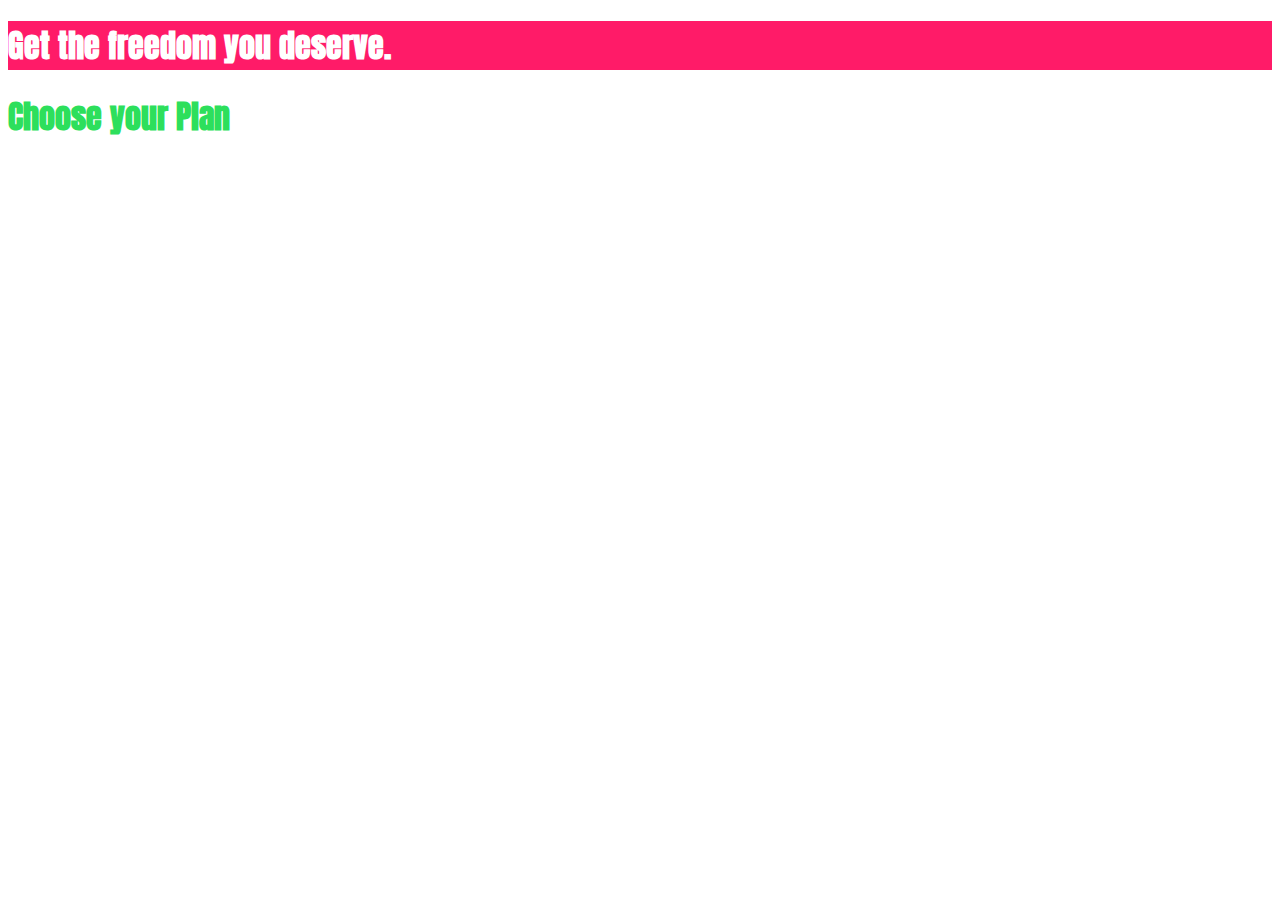
==== index.html @ af07df94 "Using selectors: classes and ids" ====
<!DOCTYPE html>
<html lang="en">

<head>
    <meta charset="UTF-8">
    <meta http-equiv="X-UA-Compatible" content="ie=edge">
    <title>uHost</title>
    <link rel="shortcut icon" href="favicon.png">
    <link rel="stylesheet" href="main.css">
    <link href="https://fonts.googleapis.com/css?family=Anton" rel="stylesheet">
    <!-- <style>
        section {
            background: #ff1b68;
        }        
    </style> -->
</head>

<body>
    <main>
        <section id="product-overview">
            <h1>Get the freedom you deserve.</h1>
        </section>
        <section id="plans">
            <h1 class="section-title">Choose your Plan</h1>
        </section>
    </main>
</body>

</html>
---- main.css ----
#product-overview {
  background: #ff1b68;
}     

.section-title {
  color: #2ddf5c;
}

h1 {
  color: white;
  font-family: 'Anton', sans-serif
}
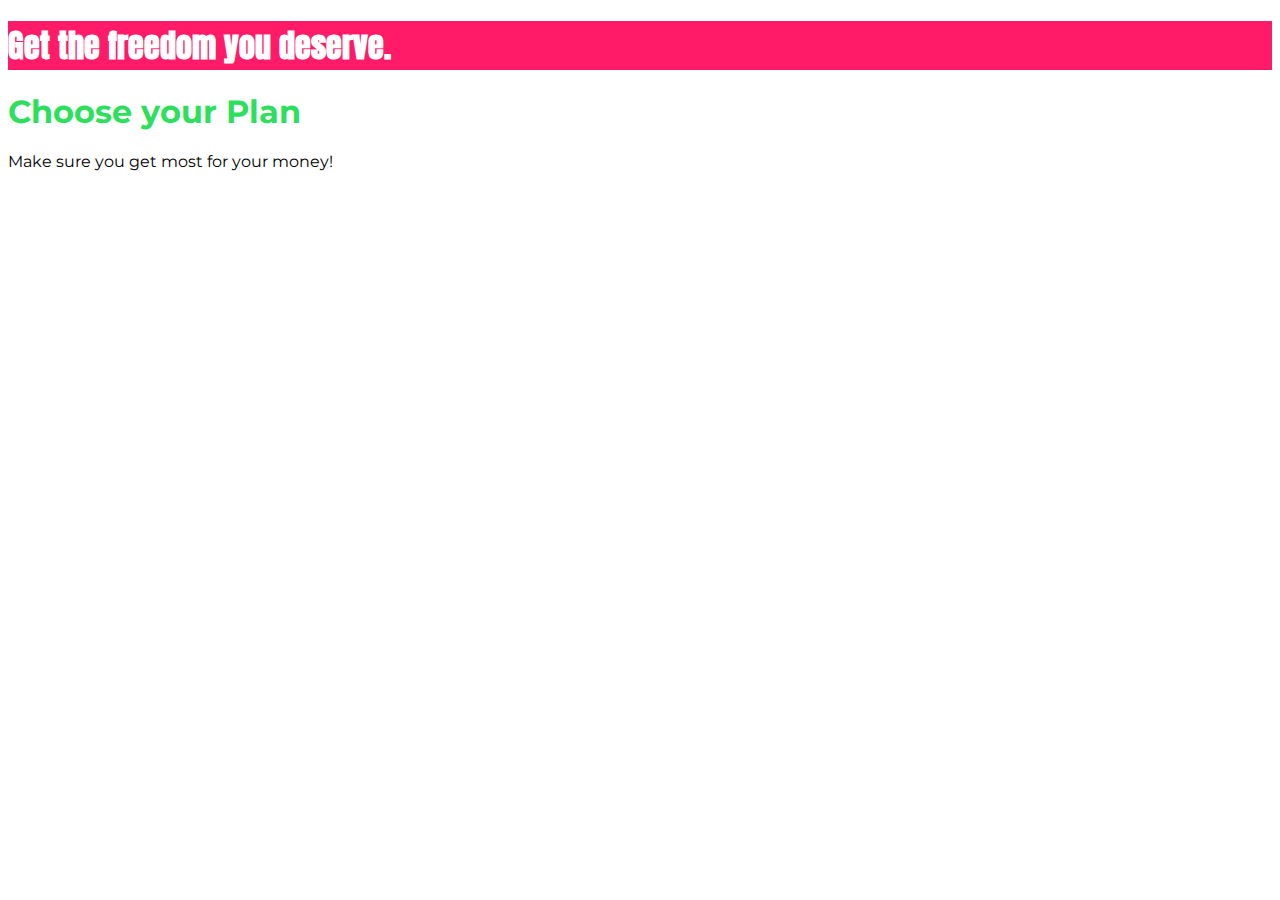
==== commit 786c37ff: "first assignment" ====
--- a/index.html
+++ b/index.html
@@ -8,6 +8,7 @@
     <link rel="shortcut icon" href="favicon.png">
     <link rel="stylesheet" href="main.css">
     <link href="https://fonts.googleapis.com/css?family=Anton" rel="stylesheet">
+    <link href="https://fonts.googleapis.com/css?family=Montserrat:400,700" rel="stylesheet">
     <!-- <style>
         section {
             background: #ff1b68;
@@ -22,6 +23,7 @@
         </section>
         <section id="plans">
             <h1 class="section-title">Choose your Plan</h1>
+            <p>Make sure you get most for your money!</p>
         </section>
     </main>
 </body>
--- a/main.css
+++ b/main.css
@@ -1,13 +1,20 @@
+body {
+  font-family: 'Montserrat', sans-serif;
+}
+
 #product-overview {
   background: #ff1b68;
 }     
 
 .section-title {
-  color: #2ddf5c;
+  color: #2ddf5c;  
 }
 
-h1 {
+#product-overview h1 {
   color: white;
   font-family: 'Anton', sans-serif
 }
 
+/* h1 {
+  font-family: sans-serif
+} */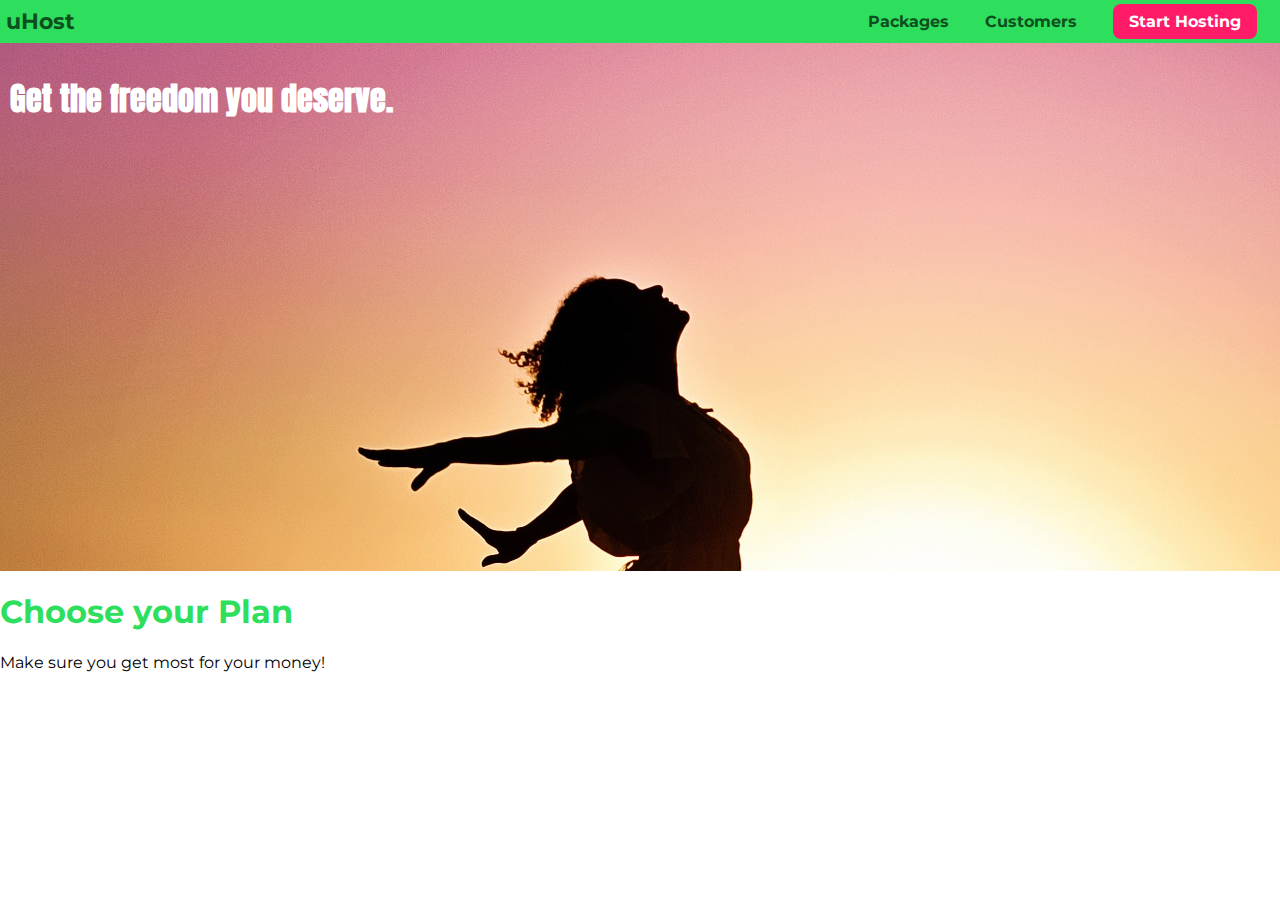
==== commit 238dcc50: "finish of section 2 lessons" ====
--- a/index.html
+++ b/index.html
@@ -1,31 +1,51 @@
 <!DOCTYPE html>
 <html lang="en">
-
-<head>
-    <meta charset="UTF-8">
-    <meta http-equiv="X-UA-Compatible" content="ie=edge">
+  <head>
+    <meta charset="UTF-8" />
+    <meta http-equiv="X-UA-Compatible" content="ie=edge" />
     <title>uHost</title>
-    <link rel="shortcut icon" href="favicon.png">
-    <link rel="stylesheet" href="main.css">
-    <link href="https://fonts.googleapis.com/css?family=Anton" rel="stylesheet">
-    <link href="https://fonts.googleapis.com/css?family=Montserrat:400,700" rel="stylesheet">
+    <link rel="shortcut icon" href="favicon.png" />
+    <link rel="stylesheet" href="main.css" />
+    <link
+      href="https://fonts.googleapis.com/css?family=Anton"
+      rel="stylesheet"
+    />
+    <link
+      href="https://fonts.googleapis.com/css?family=Montserrat:400,700"
+      rel="stylesheet"
+    />
     <!-- <style>
         section {
             background: #ff1b68;
         }        
     </style> -->
-</head>
+  </head>
 
-<body>
+  <body>
+    <header class="main-header">
+      <div><a href="index.html" class="main-header__brand"> uHost </a></div>
+      <nav class="main-nav">
+        <ul class="main-nav__items">
+          <li class="main-nav__item ">
+            <a href="packages/index.html">Packages</a>
+          </li>
+          <li class="main-nav__item">
+            <a href="customers/index.html">Customers</a>
+          </li>
+          <li class="main-nav__item main-nav__item-cta">
+            <a href="start-hosting/index.html">Start Hosting</a>
+          </li>
+        </ul>
+      </nav>
+    </header>
     <main>
-        <section id="product-overview">
-            <h1>Get the freedom you deserve.</h1>
-        </section>
-        <section id="plans">
-            <h1 class="section-title">Choose your Plan</h1>
-            <p>Make sure you get most for your money!</p>
-        </section>
+      <section id="product-overview">
+        <h1>Get the freedom you deserve.</h1>
+      </section>
+      <section id="plans">
+        <h1 class="section-title">Choose your Plan</h1>
+        <p>Make sure you get most for your money!</p>
+      </section>
     </main>
-</body>
-
-</html>+  </body>
+</html>
--- a/main.css
+++ b/main.css
@@ -1,9 +1,17 @@
+* {
+  box-sizing: border-box
+}
+
 body {
   font-family: 'Montserrat', sans-serif;
+  margin: 0;  
 }
 
 #product-overview {
-  background: #ff1b68;
+  background: url("freedom.jpg");  
+  width: 100%;  
+  height: 528px;
+  padding: 10px;    
 }     
 
 .section-title {
@@ -17,4 +25,79 @@
 
 /* h1 {
   font-family: sans-serif
-} */+} */
+
+/* HEADER */
+.main-header {
+  width: 100%;
+  background: #2ddf5c;
+  padding: 8px 6px;  
+}
+
+.main-header > div {
+  display: inline-block;
+  vertical-align: middle;
+}
+
+.main-header__brand {
+  color: #0e4f1f;
+  text-decoration: none;
+  font-weight: bold;
+  font-size: 22px;
+}
+
+.main-nav {
+  display: inline-block;
+  text-align: right;
+  width: calc(100% - 74px);
+  vertical-align: middle;
+}
+
+
+.main-nav__items {
+  margin: 0;
+  padding: 0;
+  list-style: none;
+}
+
+.main-nav__item {
+  display: inline-block;
+  margin: 0 16px;  
+}
+
+.main-nav__item a {
+  text-decoration: none;
+  color: #0e4f1f;
+  font-weight: bold;
+  padding: 3px 0;
+  
+}
+
+.main-nav__item a:hover, 
+.main-nav__item a:active {  
+  color: white;
+  border-bottom: 5px solid white;
+}
+
+
+/* CALL TO ACTION LI */
+
+.main-nav__item-cta a {
+  color: white;
+  background: #ff1b68;
+  padding: 8px 16px;
+  border-radius: 8px;  
+}
+
+.main-nav__item-cta a:hover,
+.main-nav__item-cta a:active { 
+  color: #ff1b68;
+  background: white;
+  border-bottom: none;
+}
+
+
+
+
+
+
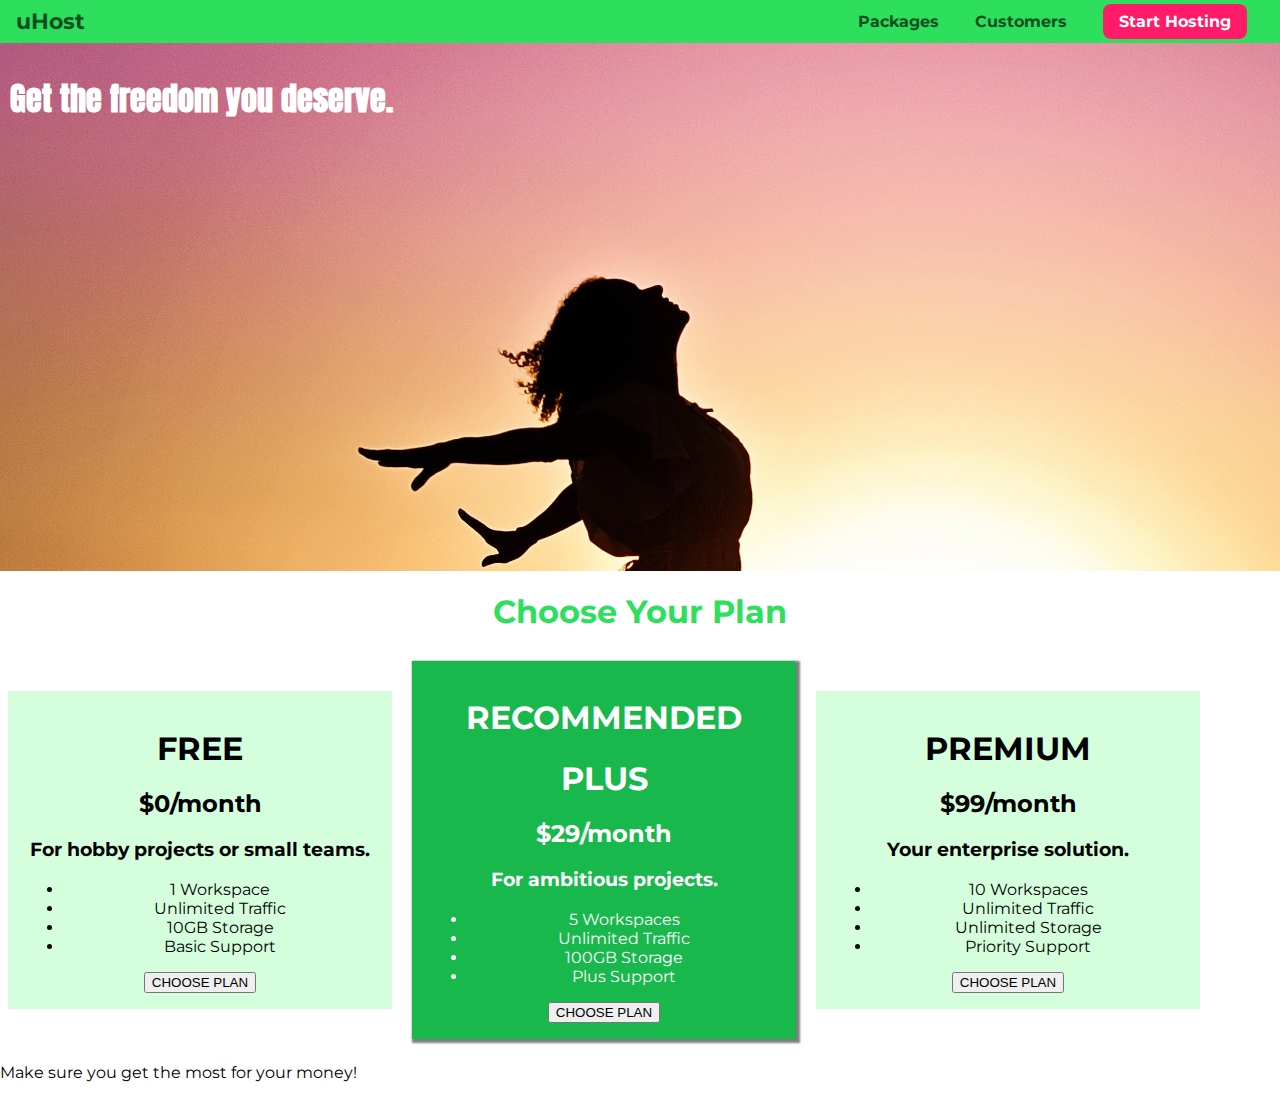
==== commit e1a0f78a: "highlighting the center plan" ====
--- a/index.html
+++ b/index.html
@@ -1,51 +1,91 @@
 <!DOCTYPE html>
 <html lang="en">
-  <head>
-    <meta charset="UTF-8" />
-    <meta http-equiv="X-UA-Compatible" content="ie=edge" />
+
+<head>
+    <meta charset="UTF-8">
+    <meta http-equiv="X-UA-Compatible" content="ie=edge">
     <title>uHost</title>
-    <link rel="shortcut icon" href="favicon.png" />
-    <link rel="stylesheet" href="main.css" />
-    <link
-      href="https://fonts.googleapis.com/css?family=Anton"
-      rel="stylesheet"
-    />
-    <link
-      href="https://fonts.googleapis.com/css?family=Montserrat:400,700"
-      rel="stylesheet"
-    />
-    <!-- <style>
-        section {
-            background: #ff1b68;
-        }        
-    </style> -->
-  </head>
+    <link rel="shortcut icon" href="favicon.png">
+    <link href="https://fonts.googleapis.com/css?family=Anton" rel="stylesheet">
+    <link href="https://fonts.googleapis.com/css?family=Montserrat:400,700" rel="stylesheet">
+    <link rel="stylesheet" href="main.css">
+</head>
 
-  <body>
+<body>
     <header class="main-header">
-      <div><a href="index.html" class="main-header__brand"> uHost </a></div>
-      <nav class="main-nav">
-        <ul class="main-nav__items">
-          <li class="main-nav__item ">
-            <a href="packages/index.html">Packages</a>
-          </li>
-          <li class="main-nav__item">
-            <a href="customers/index.html">Customers</a>
-          </li>
-          <li class="main-nav__item main-nav__item-cta">
-            <a href="start-hosting/index.html">Start Hosting</a>
-          </li>
-        </ul>
-      </nav>
+        <div>
+            <a href="index.html" class="main-header__brand">
+                uHost
+            </a>
+        </div>
+        <nav class="main-nav">
+            <ul class="main-nav__items">
+                <li class="main-nav__item">
+                    <a href="packages/index.html">Packages</a>
+                </li>
+                <li class="main-nav__item">
+                    <a href="customers/index.html">Customers</a>
+                </li>
+                <li class="main-nav__item main-nav__item--cta">
+                    <a href="start-hosting/index.html">Start Hosting</a>
+                </li>
+            </ul>
+        </nav>
     </header>
     <main>
-      <section id="product-overview">
-        <h1>Get the freedom you deserve.</h1>
-      </section>
-      <section id="plans">
-        <h1 class="section-title">Choose your Plan</h1>
-        <p>Make sure you get most for your money!</p>
-      </section>
+        <section id="product-overview">
+            <h1>Get the freedom you deserve.</h1>
+        </section>
+        <section id="plans">
+            <h1 class="section-title">Choose Your Plan</h1>
+            <div>
+                    <article class="plan">
+                        <h1>FREE</h1>
+                        <h2>$0/month</h2>
+                        <h3>For hobby projects or small teams.</h3>
+                        <ul>
+                            <li>1 Workspace</li>
+                            <li>Unlimited Traffic</li>
+                            <li>10GB Storage</li>
+                            <li>Basic Support</li>
+                        </ul>
+                        <div>
+                            <button>CHOOSE PLAN</button>
+                        </div>
+                    </article>
+                    <article class="plan plan--highlighted">
+                        <h1 class="plan__annotation">RECOMMENDED</h1>
+                        <h1>PLUS</h1>
+                        <h2>$29/month</h2>
+                        <h3>For ambitious projects.</h3>
+                        <ul>
+                            <li>5 Workspaces</li>
+                            <li>Unlimited Traffic</li>
+                            <li>100GB Storage</li>
+                            <li>Plus Support</li>
+                        </ul>
+                        <div>
+                            <button>CHOOSE PLAN</button>
+                        </div>
+                    </article>
+                    <article class="plan">
+                        <h1>PREMIUM</h1>
+                        <h2>$99/month</h2>
+                        <h3>Your enterprise solution.</h3>
+                        <ul>
+                            <li>10 Workspaces</li>
+                            <li>Unlimited Traffic</li>
+                            <li>Unlimited Storage</li>
+                            <li>Priority Support</li>
+                        </ul>
+                        <div>
+                            <button>CHOOSE PLAN</button>
+                        </div>
+                    </article>
+                </div>
+            <p>Make sure you get the most for your money!</p>
+        </section>        
     </main>
-  </body>
-</html>
+</body>
+
+</html>--- a/main.css
+++ b/main.css
@@ -1,103 +1,110 @@
 * {
-  box-sizing: border-box
+    box-sizing: border-box;
 }
 
 body {
-  font-family: 'Montserrat', sans-serif;
-  margin: 0;  
+    font-family: 'Montserrat', sans-serif;
+    margin: 0;
 }
 
 #product-overview {
-  background: url("freedom.jpg");  
-  width: 100%;  
-  height: 528px;
-  padding: 10px;    
-}     
+    background: url("freedom.jpg");
+    width: 100%;
+    height: 528px;
+    padding: 10px;   
+}
 
 .section-title {
-  color: #2ddf5c;  
+    color: #2ddf5c;
+    text-align: center;
 }
 
 #product-overview h1 {
-  color: white;
-  font-family: 'Anton', sans-serif
+    color: white;
+    font-family: 'Anton', sans-serif;
+}
+
+
+.plan {
+    background: #d5ffdc;
+    text-align: center;
+    padding: 16px;
+    margin: 8px;
+    display: inline-block;
+    width: 30%;
+    vertical-align: middle;    
+}
+
+.plan--highlighted {
+    background: #19b84c;    
+    color: white;
+    box-shadow: 2px 2px 2px 2px rgba(0,0,0,0.5);
 }
 
 /* h1 {
-  font-family: sans-serif
+    font-family: sans-serif;
 } */
 
-/* HEADER */
 .main-header {
-  width: 100%;
-  background: #2ddf5c;
-  padding: 8px 6px;  
+    width: 100%;
+    background: #2ddf5c;
+    padding: 8px 16px;
 }
 
 .main-header > div {
-  display: inline-block;
-  vertical-align: middle;
+    display: inline-block;
+    vertical-align: middle;
 }
 
 .main-header__brand {
-  color: #0e4f1f;
-  text-decoration: none;
-  font-weight: bold;
-  font-size: 22px;
+    color: #0e4f1f;
+    text-decoration: none;
+    font-weight: bold;
+    font-size: 22px;
 }
 
 .main-nav {
-  display: inline-block;
-  text-align: right;
-  width: calc(100% - 74px);
-  vertical-align: middle;
+    display: inline-block;
+    text-align: right;
+    width: calc(100% - 74px);
+    vertical-align: middle;
 }
 
-
 .main-nav__items {
-  margin: 0;
-  padding: 0;
-  list-style: none;
+    margin: 0;
+    padding: 0;
+    list-style: none;
 }
 
 .main-nav__item {
-  display: inline-block;
-  margin: 0 16px;  
+    display: inline-block;
+    margin: 0 16px;
 }
 
 .main-nav__item a {
-  text-decoration: none;
-  color: #0e4f1f;
-  font-weight: bold;
-  padding: 3px 0;
-  
+    text-decoration: none;
+    color: #0e4f1f;
+    font-weight: bold;
+    padding: 3px 0;
 }
 
-.main-nav__item a:hover, 
-.main-nav__item a:active {  
-  color: white;
-  border-bottom: 5px solid white;
+.main-nav__item a:hover,
+.main-nav__item a:active {
+    color: white;
+    border-bottom: 5px solid white;
 }
 
-
-/* CALL TO ACTION LI */
-
-.main-nav__item-cta a {
-  color: white;
-  background: #ff1b68;
-  padding: 8px 16px;
-  border-radius: 8px;  
+.main-nav__item--cta a {
+    color: white;
+    background: #ff1b68;
+    padding: 8px 16px;
+    border-radius: 8px;
 }
 
-.main-nav__item-cta a:hover,
-.main-nav__item-cta a:active { 
-  color: #ff1b68;
-  background: white;
-  border-bottom: none;
+.main-nav__item--cta a:hover,
+.main-nav__item--cta a:active {
+    color: #ff1b68;
+    background: white;
+    border: none;
 }
 
-
-
-
-
-
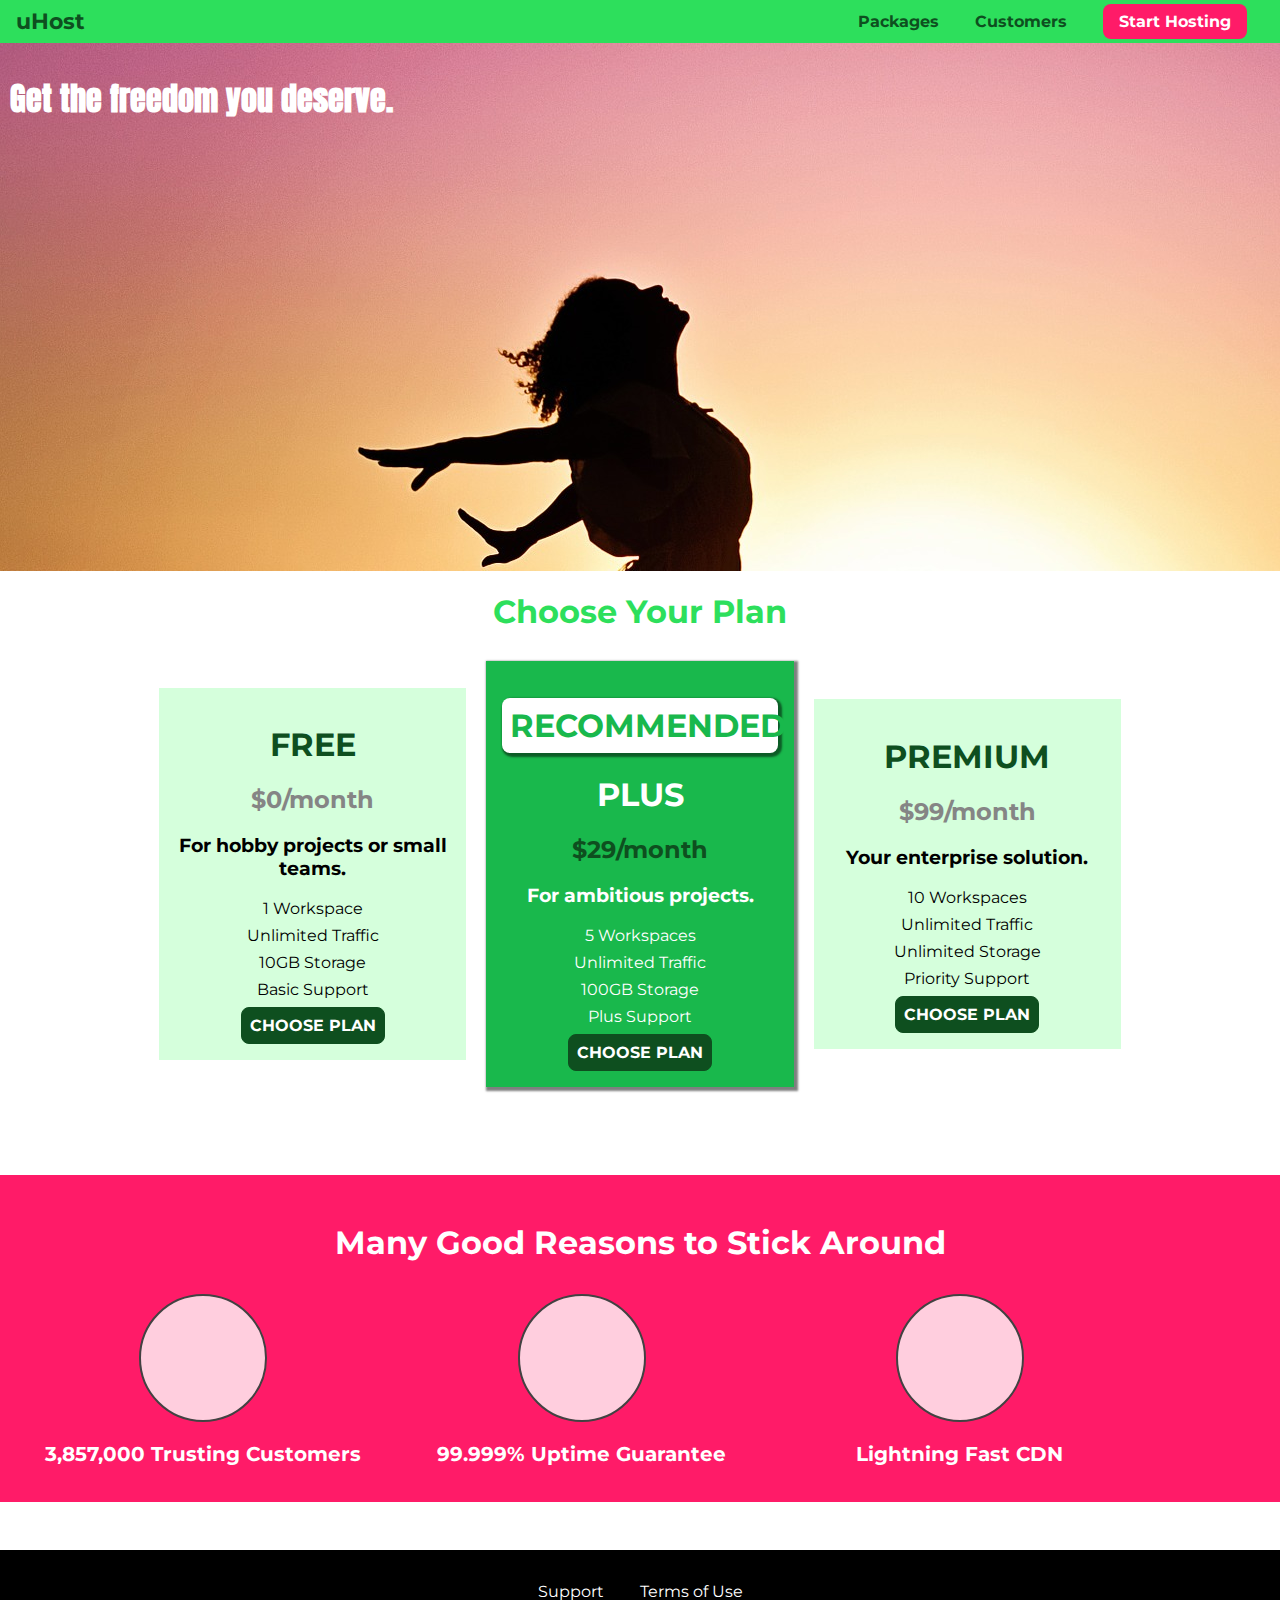
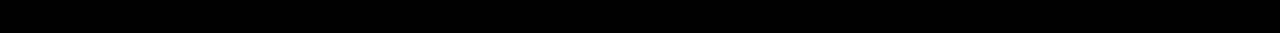
==== commit 0ceea1ef: "section 5 of the course" ====
--- a/index.html
+++ b/index.html
@@ -8,6 +8,7 @@
     <link rel="shortcut icon" href="favicon.png">
     <link href="https://fonts.googleapis.com/css?family=Anton" rel="stylesheet">
     <link href="https://fonts.googleapis.com/css?family=Montserrat:400,700" rel="stylesheet">
+    <link rel="stylesheet" href="shared.css">
     <link rel="stylesheet" href="main.css">
 </head>
 
@@ -38,54 +39,87 @@
         </section>
         <section id="plans">
             <h1 class="section-title">Choose Your Plan</h1>
-            <div>
+            <div class="plan__list">
                     <article class="plan">
-                        <h1>FREE</h1>
-                        <h2>$0/month</h2>
+                        <h1 class="plan__title">FREE</h1>
+                        <h2 class="plan__price">$0/month</h2>
                         <h3>For hobby projects or small teams.</h3>
-                        <ul>
-                            <li>1 Workspace</li>
-                            <li>Unlimited Traffic</li>
-                            <li>10GB Storage</li>
-                            <li>Basic Support</li>
+                        <ul class="plan__features">
+                            <li class="plan__feature">1 Workspace</li>
+                            <li class="plan__feature">Unlimited Traffic</li>
+                            <li class="plan__feature">10GB Storage</li>
+                            <li class="plan__feature">Basic Support</li>
                         </ul>
                         <div>
-                            <button>CHOOSE PLAN</button>
+                            <button class="button">CHOOSE PLAN</button>
                         </div>
                     </article>
                     <article class="plan plan--highlighted">
                         <h1 class="plan__annotation">RECOMMENDED</h1>
-                        <h1>PLUS</h1>
-                        <h2>$29/month</h2>
+                        <h1 class="plan__title">PLUS</h1>
+                        <h2 class="plan__price">$29/month</h2>
                         <h3>For ambitious projects.</h3>
-                        <ul>
-                            <li>5 Workspaces</li>
-                            <li>Unlimited Traffic</li>
-                            <li>100GB Storage</li>
-                            <li>Plus Support</li>
+                        <ul class="plan__features">
+                            <li class="plan__feature">5 Workspaces</li>
+                            <li class="plan__feature">Unlimited Traffic</li>
+                            <li class="plan__feature">100GB Storage</li>
+                            <li class="plan__feature">Plus Support</li>
                         </ul>
                         <div>
-                            <button>CHOOSE PLAN</button>
+                            <button class="button">CHOOSE PLAN</button>
                         </div>
                     </article>
                     <article class="plan">
-                        <h1>PREMIUM</h1>
-                        <h2>$99/month</h2>
+                        <h1 class="plan__title">PREMIUM</h1>
+                        <h2 class="plan__price">$99/month</h2>
                         <h3>Your enterprise solution.</h3>
-                        <ul>
-                            <li>10 Workspaces</li>
-                            <li>Unlimited Traffic</li>
-                            <li>Unlimited Storage</li>
-                            <li>Priority Support</li>
+                        <ul class="plan__features">
+                            <li class="plan__feature">10 Workspaces</li>
+                            <li class="plan__feature">Unlimited Traffic</li>
+                            <li class="plan__feature">Unlimited Storage</li>
+                            <li class="plan__feature">Priority Support</li>
                         </ul>
                         <div>
-                            <button>CHOOSE PLAN</button>
+                            <button class="button">CHOOSE PLAN</button>
                         </div>
                     </article>
-                </div>
-            <p>Make sure you get the most for your money!</p>
-        </section>        
+                </div>            
+        </section>
+        <section id="key-features">
+            <h1 class="section-title">Many Good Reasons to Stick Around</h1>
+            <ul class="key-feature__list">
+                <li class="key-feature">
+                    <div class="key-feature__image">
+                    </div>
+                    <p class="key-feature__description">3,857,000 Trusting Customers</p>
+                </li>
+                <li class="key-feature">
+                    <div class="key-feature__image">
+
+                    </div>
+                    <p class="key-feature__description">99.999% Uptime Guarantee</p>
+                </li>
+                <li class="key-feature">
+                    <div class="key-feature__image">
+
+                    </div>
+                    <p class="key-feature__description">Lightning Fast CDN</p>
+                </li>
+            </ul>
+        </section>                
     </main>
+    <footer class="main-footer">
+        <nav>
+            <ul class="main-footer__links">
+                <li class="main-footer__link">
+                    <a href="#">Support</a>
+                </li>
+                <li class="main-footer__link">
+                    <a href="#">Terms of Use</a>
+                </li>
+            </ul>
+        </nav>
+    </footer>
 </body>
 
 </html>--- a/shared.css
+++ b/shared.css
@@ -0,0 +1,121 @@
+* {
+  box-sizing: border-box;
+}
+
+body {
+  font-family: 'Montserrat', sans-serif;
+  margin: 0;
+}
+
+.main-header {
+  width: 100%;
+  background: #2ddf5c;
+  padding: 8px 16px;
+}
+
+.main-header > div {
+  display: inline-block;
+  vertical-align: middle;
+}
+
+.main-header__brand {
+  color: #0e4f1f;
+  text-decoration: none;
+  font-weight: bold;
+  font-size: 22px;
+}
+
+.main-nav {
+  display: inline-block;
+  text-align: right;
+  width: calc(100% - 74px);
+  vertical-align: middle;
+}
+
+.main-nav__items {
+  margin: 0;
+  padding: 0;
+  list-style: none;
+}
+
+.main-nav__item {
+  display: inline-block;
+  margin: 0 16px;
+}
+
+.main-nav__item a {
+  text-decoration: none;
+  color: #0e4f1f;
+  font-weight: bold;
+  padding: 3px 0;
+}
+
+.main-nav__item a:hover,
+.main-nav__item a:active {
+  color: white;
+  border-bottom: 5px solid white;
+}
+
+.main-nav__item--cta a {
+  color: white;
+  background: #ff1b68;
+  padding: 8px 16px;
+  border-radius: 8px;
+}
+
+.main-nav__item--cta a:hover,
+.main-nav__item--cta a:active {
+  color: #ff1b68;
+  background: white;
+  border: none;
+}
+
+
+.main-footer {
+  background: black;
+  padding: 32px;
+  margin-top: 48px;
+}
+
+.main-footer__links {
+  margin: 0;
+  padding: 0;
+  list-style: none;
+  text-align: center;
+}
+
+.main-footer__link {
+  display: inline-block;
+  margin: 0 16px;
+}
+
+.main-footer__link a {
+  color: white;
+  text-decoration: none;
+}
+
+.main-footer__link a:hover,
+.main-footer__link a:active {
+  color: #ccc;
+}
+
+.button {
+  background: #0e4f1f;
+  color: white;
+  font: inherit;    
+  border: 1.5px solid #0e4f1f;
+  padding: 8px;
+  border-radius: 8px;
+  font-weight: bold;
+  cursor: pointer;
+}
+
+.button:hover,
+.button:active {
+  background: white;
+  color: #0e4f1f;
+}
+
+.button:focus {
+  outline: none;    
+}--- a/main.css
+++ b/main.css
@@ -1,11 +1,4 @@
-* {
-    box-sizing: border-box;
-}
 
-body {
-    font-family: 'Montserrat', sans-serif;
-    margin: 0;
-}
 
 #product-overview {
     background: url("freedom.jpg");
@@ -24,6 +17,11 @@
     font-family: 'Anton', sans-serif;
 }
 
+.plan__list {
+    width: 80%;
+    margin: auto;
+    text-align: center;
+}
 
 .plan {
     background: #d5ffdc;
@@ -35,76 +33,92 @@
     vertical-align: middle;    
 }
 
+
+
 .plan--highlighted {
     background: #19b84c;    
     color: white;
-    box-shadow: 2px 2px 2px 2px rgba(0,0,0,0.5);
+    box-shadow: 2px 2px 2px 2px rgba(0,0,0,0.5);    
+    
 }
 
+/* 
+sits in a white background 
+and drop a box-shadow
+  */
+.plan__annotation {
+    background: white;
+    color: #19b84c;
+    padding: 8px;
+    box-shadow: 2px 2px 2px 2px rgba(0, 0, 0, 0.5);
+    border-radius: 8px;
+}
+
+.plan__features {
+    list-style: none;
+    margin: 0;
+    padding: 0;
+}
+
+.plan__feature {
+    margin: 8px 0;
+}
+
+
+.plan__title {
+    color: #0e4f1f;
+}
+
+.plan__price {
+    color: #858585;
+}
+
+.plan--highlighted .plan__title {
+    color: white;
+}
+
+.plan--highlighted .plan__price {
+    color: #0e4f1f;
+}
+
+#key-features {
+    background: #ff1b68;
+    margin-top: 80px;
+    padding: 16px;
+}
+
+#key-features .section-title {
+    color: white;
+    margin: 32px;
+}
+
+.key-feature__list {
+    list-style: none;
+    margin: 0;
+    padding: 0;
+}
+
+.key-feature {
+    display: inline-block;
+    width: 30%;    
+    vertical-align: top;
+}
+
+.key-feature__description {
+    color: white;
+    text-align: center;
+    font-weight: bold;
+    font-size: 20px;
+}
+
+.key-feature__image {
+    background: #ffcede;
+    height: 128px;
+    width: 128px;
+    border: 2px solid #424242;
+    border-radius: 50%;
+    margin: auto;
+}
 /* h1 {
     font-family: sans-serif;
 } */
-
-.main-header {
-    width: 100%;
-    background: #2ddf5c;
-    padding: 8px 16px;
-}
-
-.main-header > div {
-    display: inline-block;
-    vertical-align: middle;
-}
-
-.main-header__brand {
-    color: #0e4f1f;
-    text-decoration: none;
-    font-weight: bold;
-    font-size: 22px;
-}
-
-.main-nav {
-    display: inline-block;
-    text-align: right;
-    width: calc(100% - 74px);
-    vertical-align: middle;
-}
-
-.main-nav__items {
-    margin: 0;
-    padding: 0;
-    list-style: none;
-}
-
-.main-nav__item {
-    display: inline-block;
-    margin: 0 16px;
-}
-
-.main-nav__item a {
-    text-decoration: none;
-    color: #0e4f1f;
-    font-weight: bold;
-    padding: 3px 0;
-}
-
-.main-nav__item a:hover,
-.main-nav__item a:active {
-    color: white;
-    border-bottom: 5px solid white;
-}
-
-.main-nav__item--cta a {
-    color: white;
-    background: #ff1b68;
-    padding: 8px 16px;
-    border-radius: 8px;
-}
-
-.main-nav__item--cta a:hover,
-.main-nav__item--cta a:active {
-    color: #ff1b68;
-    background: white;
-    border: none;
-}
-
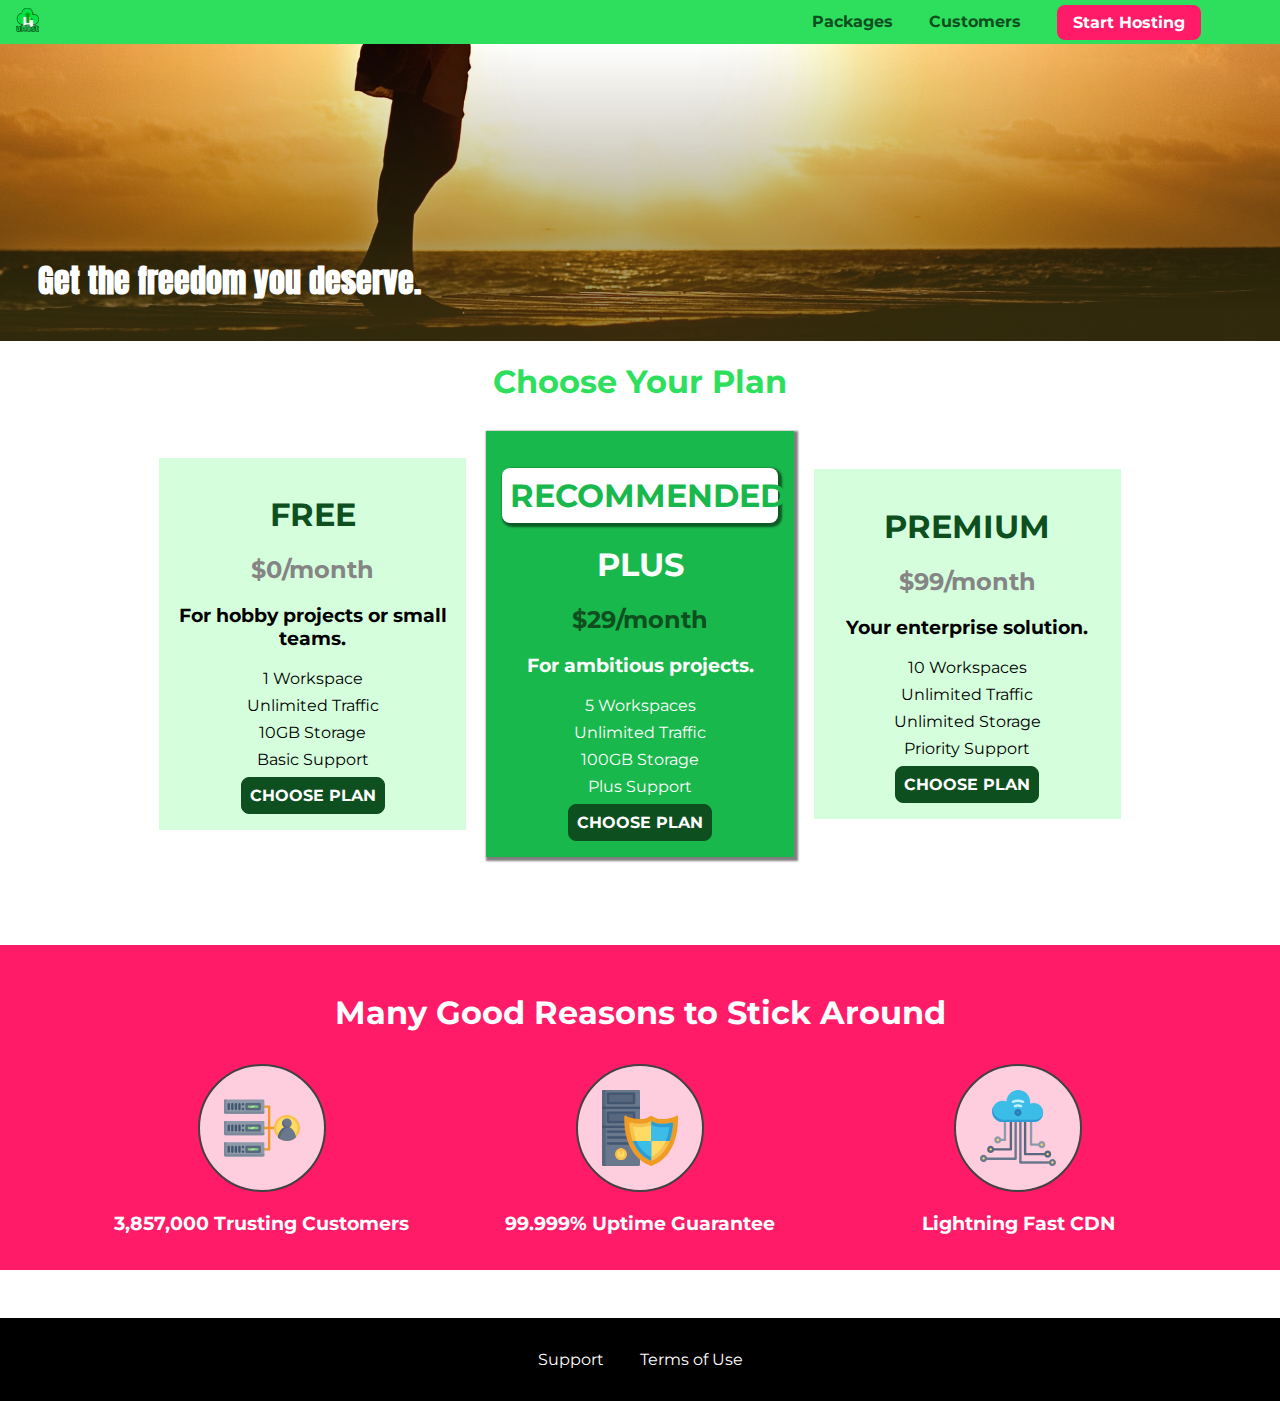
==== commit bc8a31b6: "Units" ====
--- a/index.html
+++ b/index.html
@@ -1,125 +1,508 @@
 <!DOCTYPE html>
 <html lang="en">
-
-<head>
-    <meta charset="UTF-8">
-    <meta http-equiv="X-UA-Compatible" content="ie=edge">
+  <head>
+    <meta charset="UTF-8" />
+    <meta http-equiv="X-UA-Compatible" content="ie=edge" />
     <title>uHost</title>
-    <link rel="shortcut icon" href="favicon.png">
-    <link href="https://fonts.googleapis.com/css?family=Anton" rel="stylesheet">
-    <link href="https://fonts.googleapis.com/css?family=Montserrat:400,700" rel="stylesheet">
-    <link rel="stylesheet" href="shared.css">
-    <link rel="stylesheet" href="main.css">
-</head>
-
-<body>
+    <link rel="shortcut icon" href="./images/favicon.png" />
+    <link
+      href="https://fonts.googleapis.com/css?family=Anton"
+      rel="stylesheet"
+    />
+    <link
+      href="https://fonts.googleapis.com/css?family=Montserrat:400,700"
+      rel="stylesheet"
+    />
+    <link rel="stylesheet" href="./shared.css" />
+    <link rel="stylesheet" href="./main.css" />
+  </head>
+  <body>
+    <div class="backdrop"></div>
     <header class="main-header">
-        <div>
-            <a href="index.html" class="main-header__brand">
-                uHost
-            </a>
-        </div>
-        <nav class="main-nav">
-            <ul class="main-nav__items">
-                <li class="main-nav__item">
-                    <a href="packages/index.html">Packages</a>
-                </li>
-                <li class="main-nav__item">
-                    <a href="customers/index.html">Customers</a>
-                </li>
-                <li class="main-nav__item main-nav__item--cta">
-                    <a href="start-hosting/index.html">Start Hosting</a>
-                </li>
-            </ul>
-        </nav>
+      <div>
+        <a href="index.html" class="main-header__brand">
+          <img
+            src="./images/uhost-icon.png"
+            alt="uHost - Your favorite hosting company"
+            srcset=""
+          />
+        </a>
+      </div>
+      <nav class="main-nav">
+        <ul class="main-nav__items">
+          <li class="main-nav__item">
+            <a href="packages/index.html">Packages</a>
+          </li>
+          <li class="main-nav__item">
+            <a href="customers/index.html">Customers</a>
+          </li>
+          <li class="main-nav__item main-nav__item--cta">
+            <a href="start-hosting/index.html">Start Hosting</a>
+          </li>
+        </ul>
+      </nav>
     </header>
     <main>
-        <section id="product-overview">
-            <h1>Get the freedom you deserve.</h1>
-        </section>
-        <section id="plans">
-            <h1 class="section-title">Choose Your Plan</h1>
-            <div class="plan__list">
-                    <article class="plan">
-                        <h1 class="plan__title">FREE</h1>
-                        <h2 class="plan__price">$0/month</h2>
-                        <h3>For hobby projects or small teams.</h3>
-                        <ul class="plan__features">
-                            <li class="plan__feature">1 Workspace</li>
-                            <li class="plan__feature">Unlimited Traffic</li>
-                            <li class="plan__feature">10GB Storage</li>
-                            <li class="plan__feature">Basic Support</li>
-                        </ul>
-                        <div>
-                            <button class="button">CHOOSE PLAN</button>
-                        </div>
-                    </article>
-                    <article class="plan plan--highlighted">
-                        <h1 class="plan__annotation">RECOMMENDED</h1>
-                        <h1 class="plan__title">PLUS</h1>
-                        <h2 class="plan__price">$29/month</h2>
-                        <h3>For ambitious projects.</h3>
-                        <ul class="plan__features">
-                            <li class="plan__feature">5 Workspaces</li>
-                            <li class="plan__feature">Unlimited Traffic</li>
-                            <li class="plan__feature">100GB Storage</li>
-                            <li class="plan__feature">Plus Support</li>
-                        </ul>
-                        <div>
-                            <button class="button">CHOOSE PLAN</button>
-                        </div>
-                    </article>
-                    <article class="plan">
-                        <h1 class="plan__title">PREMIUM</h1>
-                        <h2 class="plan__price">$99/month</h2>
-                        <h3>Your enterprise solution.</h3>
-                        <ul class="plan__features">
-                            <li class="plan__feature">10 Workspaces</li>
-                            <li class="plan__feature">Unlimited Traffic</li>
-                            <li class="plan__feature">Unlimited Storage</li>
-                            <li class="plan__feature">Priority Support</li>
-                        </ul>
-                        <div>
-                            <button class="button">CHOOSE PLAN</button>
-                        </div>
-                    </article>
-                </div>            
-        </section>
-        <section id="key-features">
-            <h1 class="section-title">Many Good Reasons to Stick Around</h1>
-            <ul class="key-feature__list">
-                <li class="key-feature">
-                    <div class="key-feature__image">
-                    </div>
-                    <p class="key-feature__description">3,857,000 Trusting Customers</p>
-                </li>
-                <li class="key-feature">
-                    <div class="key-feature__image">
-
-                    </div>
-                    <p class="key-feature__description">99.999% Uptime Guarantee</p>
-                </li>
-                <li class="key-feature">
-                    <div class="key-feature__image">
-
-                    </div>
-                    <p class="key-feature__description">Lightning Fast CDN</p>
-                </li>
+      <section id="product-overview">
+        <h1>Get the freedom you deserve.</h1>
+      </section>
+      <section id="plans">
+        <h1 class="section-title">Choose Your Plan</h1>
+        <div class="plan__list">
+          <article class="plan">
+            <h1 class="plan__title">FREE</h1>
+            <h2 class="plan__price">$0/month</h2>
+            <h3>For hobby projects or small teams.</h3>
+            <ul class="plan__features">
+              <li class="plan__feature">1 Workspace</li>
+              <li class="plan__feature">Unlimited Traffic</li>
+              <li class="plan__feature">10GB Storage</li>
+              <li class="plan__feature">Basic Support</li>
             </ul>
-        </section>                
+            <div>
+              <button class="button">CHOOSE PLAN</button>
+            </div>
+          </article>
+          <article class="plan plan--highlighted">
+            <h1 class="plan__annotation">RECOMMENDED</h1>
+            <h1 class="plan__title">PLUS</h1>
+            <h2 class="plan__price">$29/month</h2>
+            <h3>For ambitious projects.</h3>
+            <ul class="plan__features">
+              <li class="plan__feature">5 Workspaces</li>
+              <li class="plan__feature">Unlimited Traffic</li>
+              <li class="plan__feature">100GB Storage</li>
+              <li class="plan__feature">Plus Support</li>
+            </ul>
+            <div>
+              <button class="button">CHOOSE PLAN</button>
+            </div>
+          </article>
+          <article class="plan">
+            <h1 class="plan__title">PREMIUM</h1>
+            <h2 class="plan__price">$99/month</h2>
+            <h3>Your enterprise solution.</h3>
+            <ul class="plan__features">
+              <li class="plan__feature">10 Workspaces</li>
+              <li class="plan__feature">Unlimited Traffic</li>
+              <li class="plan__feature">Unlimited Storage</li>
+              <li class="plan__feature">Priority Support</li>
+            </ul>
+            <div>
+              <button class="button">CHOOSE PLAN</button>
+            </div>
+          </article>
+        </div>
+      </section>
+      <section id="key-features">
+        <h1 class="section-title">Many Good Reasons to Stick Around</h1>
+        <ul class="key-feature__list">
+          <li class="key-feature">
+            <div class="key-feature__image">
+              <svg viewBox="0 0 512 512">
+                <path
+                  style="fill:#F09B24;"
+                  d="M344,248h-32V112c0-4.418-3.582-8-8-8h-40c-4.418,0-8,3.582-8,8s3.582,8,8,8h32v128h-32  c-4.418,0-8,3.582-8,8s3.582,8,8,8h32v128h-32c-4.418,0-8,3.582-8,8s3.582,8,8,8h40c4.418,0,8-3.582,8-8V264h32c4.418,0,8-3.582,8-8  S348.418,248,344,248z"
+                />
+                <path
+                  style="fill:#8E9AA9;"
+                  d="M264,64H8c-4.418,0-8,3.582-8,8v80c0,4.418,3.582,8,8,8h256c4.418,0,8-3.582,8-8V72  C272,67.582,268.418,64,264,64z"
+                />
+                <path
+                  style="fill:#7C899B;"
+                  d="M24,144c-4.418,0-8-3.582-8-8V64H8c-4.418,0-8,3.582-8,8v80c0,4.418,3.582,8,8,8h256  c4.418,0,8-3.582,8-8v-8H24z"
+                />
+                <rect
+                  x="152"
+                  y="96"
+                  style="fill:#B8E3A8;"
+                  width="88"
+                  height="32"
+                />
+                <g>
+                  <polygon
+                    style="fill:#7EC97D;"
+                    points="152,96 152,128 166,128 198,96  "
+                  />
+                  <polygon
+                    style="fill:#7EC97D;"
+                    points="220,96 188,128 240,128 240,96  "
+                  />
+                </g>
+                <path
+                  style="fill:#56677E;"
+                  d="M240,136h-88c-4.418,0-8-3.582-8-8V96c0-4.418,3.582-8,8-8h88c4.418,0,8,3.582,8,8v32  C248,132.418,244.418,136,240,136z M160,120h72v-16h-72V120z"
+                />
+                <g>
+                  <path
+                    style="fill:#435670;"
+                    d="M32,136c-4.418,0-8-3.582-8-8V96c0-4.418,3.582-8,8-8s8,3.582,8,8v32C40,132.418,36.418,136,32,136z   "
+                  />
+                  <path
+                    style="fill:#435670;"
+                    d="M56,136c-4.418,0-8-3.582-8-8V96c0-4.418,3.582-8,8-8s8,3.582,8,8v32C64,132.418,60.418,136,56,136z   "
+                  />
+                  <path
+                    style="fill:#435670;"
+                    d="M80,136c-4.418,0-8-3.582-8-8V96c0-4.418,3.582-8,8-8s8,3.582,8,8v32C88,132.418,84.418,136,80,136z   "
+                  />
+                  <path
+                    style="fill:#435670;"
+                    d="M104,136c-4.418,0-8-3.582-8-8V96c0-4.418,3.582-8,8-8s8,3.582,8,8v32   C112,132.418,108.418,136,104,136z"
+                  />
+                  <path
+                    style="fill:#435670;"
+                    d="M128,105c-4.418,0-8-3.582-8-8v-1c0-4.418,3.582-8,8-8s8,3.582,8,8v1   C136,101.418,132.418,105,128,105z"
+                  />
+                  <path
+                    style="fill:#435670;"
+                    d="M128,136c-4.418,0-8-3.582-8-8v-1c0-4.418,3.582-8,8-8s8,3.582,8,8v1   C136,132.418,132.418,136,128,136z"
+                  />
+                </g>
+                <path
+                  style="fill:#8E9AA9;"
+                  d="M264,208H8c-4.418,0-8,3.582-8,8v80c0,4.418,3.582,8,8,8h256c4.418,0,8-3.582,8-8v-80  C272,211.582,268.418,208,264,208z"
+                />
+                <path
+                  style="fill:#7C899B;"
+                  d="M24,288c-4.418,0-8-3.582-8-8v-72H8c-4.418,0-8,3.582-8,8v80c0,4.418,3.582,8,8,8h256  c4.418,0,8-3.582,8-8v-8H24z"
+                />
+                <rect
+                  x="152"
+                  y="240"
+                  style="fill:#B8E3A8;"
+                  width="88"
+                  height="32"
+                />
+                <g>
+                  <polygon
+                    style="fill:#7EC97D;"
+                    points="152,240 152,272 166,272 198,240  "
+                  />
+                  <polygon
+                    style="fill:#7EC97D;"
+                    points="220,240 188,272 240,272 240,240  "
+                  />
+                </g>
+                <path
+                  style="fill:#56677E;"
+                  d="M240,280h-88c-4.418,0-8-3.582-8-8v-32c0-4.418,3.582-8,8-8h88c4.418,0,8,3.582,8,8v32  C248,276.418,244.418,280,240,280z M160,264h72v-16h-72V264z"
+                />
+                <g>
+                  <path
+                    style="fill:#435670;"
+                    d="M32,280c-4.418,0-8-3.582-8-8v-32c0-4.418,3.582-8,8-8s8,3.582,8,8v32C40,276.418,36.418,280,32,280   z"
+                  />
+                  <path
+                    style="fill:#435670;"
+                    d="M56,280c-4.418,0-8-3.582-8-8v-32c0-4.418,3.582-8,8-8s8,3.582,8,8v32C64,276.418,60.418,280,56,280   z"
+                  />
+                  <path
+                    style="fill:#435670;"
+                    d="M80,280c-4.418,0-8-3.582-8-8v-32c0-4.418,3.582-8,8-8s8,3.582,8,8v32C88,276.418,84.418,280,80,280   z"
+                  />
+                  <path
+                    style="fill:#435670;"
+                    d="M104,280c-4.418,0-8-3.582-8-8v-32c0-4.418,3.582-8,8-8s8,3.582,8,8v32   C112,276.418,108.418,280,104,280z"
+                  />
+                  <path
+                    style="fill:#435670;"
+                    d="M128,249c-4.418,0-8-3.582-8-8v-1c0-4.418,3.582-8,8-8s8,3.582,8,8v1   C136,245.418,132.418,249,128,249z"
+                  />
+                  <path
+                    style="fill:#435670;"
+                    d="M128,280c-4.418,0-8-3.582-8-8v-1c0-4.418,3.582-8,8-8s8,3.582,8,8v1   C136,276.418,132.418,280,128,280z"
+                  />
+                </g>
+                <path
+                  style="fill:#8E9AA9;"
+                  d="M264,352H8c-4.418,0-8,3.582-8,8v80c0,4.418,3.582,8,8,8h256c4.418,0,8-3.582,8-8v-80  C272,355.582,268.418,352,264,352z"
+                />
+                <path
+                  style="fill:#7C899B;"
+                  d="M24,432c-4.418,0-8-3.582-8-8v-72H8c-4.418,0-8,3.582-8,8v80c0,4.418,3.582,8,8,8h256  c4.418,0,8-3.582,8-8v-8H24z"
+                />
+                <rect
+                  x="152"
+                  y="384"
+                  style="fill:#B8E3A8;"
+                  width="88"
+                  height="32"
+                />
+                <g>
+                  <polygon
+                    style="fill:#7EC97D;"
+                    points="152,384 152,416 166,416 198,384  "
+                  />
+                  <polygon
+                    style="fill:#7EC97D;"
+                    points="220,384 188,416 240,416 240,384  "
+                  />
+                </g>
+                <path
+                  style="fill:#56677E;"
+                  d="M240,424h-88c-4.418,0-8-3.582-8-8v-32c0-4.418,3.582-8,8-8h88c4.418,0,8,3.582,8,8v32  C248,420.418,244.418,424,240,424z M160,408h72v-16h-72V408z"
+                />
+                <g>
+                  <path
+                    style="fill:#435670;"
+                    d="M32,424c-4.418,0-8-3.582-8-8v-32c0-4.418,3.582-8,8-8s8,3.582,8,8v32C40,420.418,36.418,424,32,424   z"
+                  />
+                  <path
+                    style="fill:#435670;"
+                    d="M56,424c-4.418,0-8-3.582-8-8v-32c0-4.418,3.582-8,8-8s8,3.582,8,8v32C64,420.418,60.418,424,56,424   z"
+                  />
+                  <path
+                    style="fill:#435670;"
+                    d="M80,424c-4.418,0-8-3.582-8-8v-32c0-4.418,3.582-8,8-8s8,3.582,8,8v32C88,420.418,84.418,424,80,424   z"
+                  />
+                  <path
+                    style="fill:#435670;"
+                    d="M104,424c-4.418,0-8-3.582-8-8v-32c0-4.418,3.582-8,8-8s8,3.582,8,8v32   C112,420.418,108.418,424,104,424z"
+                  />
+                  <path
+                    style="fill:#435670;"
+                    d="M128,393c-4.418,0-8-3.582-8-8v-1c0-4.418,3.582-8,8-8s8,3.582,8,8v1   C136,389.418,132.418,393,128,393z"
+                  />
+                  <path
+                    style="fill:#435670;"
+                    d="M128,424c-4.418,0-8-3.582-8-8v-1c0-4.418,3.582-8,8-8s8,3.582,8,8v1   C136,420.418,132.418,424,128,424z"
+                  />
+                </g>
+                <path
+                  style="fill:#F7C14D;"
+                  d="M424,168c-48.523,0-88,39.477-88,88s39.477,88,88,88s88-39.477,88-88S472.523,168,424,168z"
+                />
+                <path
+                  style="fill:#FFDB66;"
+                  d="M424,184c-39.701,0-72,32.299-72,72s32.299,72,72,72s72-32.299,72-72S463.701,184,424,184z"
+                />
+                <path
+                  style="fill:#69788D;"
+                  d="M484.893,314.16C476.393,274.588,451.922,248,424,248s-52.393,26.588-60.893,66.16  c-0.605,2.82,0.354,5.749,2.511,7.664C381.731,336.124,402.465,344,424,344s42.269-7.876,58.381-22.176  C484.539,319.909,485.498,316.98,484.893,314.16z"
+                />
+                <path
+                  style="fill:#56677E;"
+                  d="M434.053,249.171C430.768,248.403,427.411,248,424,248c-27.922,0-52.393,26.588-60.893,66.16  c-0.605,2.82,0.354,5.749,2.511,7.664c3.383,3.002,6.979,5.703,10.734,8.125C384.904,286.243,407.373,255.378,434.053,249.171z"
+                />
+                <path
+                  style="fill:#69788D;"
+                  d="M424,192c-17.645,0-32,14.355-32,32s14.355,32,32,32s32-14.355,32-32S441.645,192,424,192z"
+                />
+                <path
+                  style="fill:#56677E;"
+                  d="M432,248c-17.645,0-32-14.355-32-32c0-6.783,2.128-13.076,5.742-18.258  C397.444,203.53,392,213.138,392,224c0,17.645,14.355,32,32,32c10.862,0,20.471-5.444,26.258-13.742  C445.076,245.872,438.783,248,432,248z"
+                />
+              </svg>
+            </div>
+            <p class="key-feature__description">3,857,000 Trusting Customers</p>
+          </li>
+          <li class="key-feature">
+            <div class="key-feature__image">
+              <svg viewBox="0 0 512 512">
+                <path
+                  style="fill:#69788D;"
+                  d="M248,0H8C3.582,0,0,3.582,0,8v496c0,4.418,3.582,8,8,8h240c4.418,0,8-3.582,8-8V8  C256,3.582,252.418,0,248,0z"
+                />
+                <path
+                  style="fill:#56677E;"
+                  d="M24,504V8c0-4.418,3.582-8,8-8H8C3.582,0,0,3.582,0,8v496c0,4.418,3.582,8,8,8h24  C27.582,512,24,508.418,24,504z"
+                />
+                <g>
+                  <rect
+                    x="0"
+                    y="112"
+                    style="fill:#435670;"
+                    width="256"
+                    height="16"
+                  />
+                  <rect
+                    x="0"
+                    y="240"
+                    style="fill:#435670;"
+                    width="256"
+                    height="16"
+                  />
+                </g>
+                <path
+                  style="fill:#F7C14D;"
+                  d="M128,392c-22.056,0-40,17.944-40,40s17.944,40,40,40s40-17.944,40-40S150.056,392,128,392z"
+                />
+                <path
+                  style="fill:#FFDB66;"
+                  d="M128,408c-13.233,0-24,10.767-24,24s10.767,24,24,24s24-10.767,24-24S141.233,408,128,408z"
+                />
+                <path
+                  style="fill:#F7C14D;"
+                  d="M128,392c-2.739,0-5.414,0.278-8,0.805V424c0,4.418,3.582,8,8,8c4.418,0,8-3.582,8-8v-31.195  C133.414,392.278,130.739,392,128,392z"
+                />
+                <g>
+                  <path
+                    style="fill:#435670;"
+                    d="M216,288H40c-4.418,0-8-3.582-8-8s3.582-8,8-8h176c4.418,0,8,3.582,8,8S220.418,288,216,288z"
+                  />
+                  <path
+                    style="fill:#435670;"
+                    d="M216,328H40c-4.418,0-8-3.582-8-8s3.582-8,8-8h176c4.418,0,8,3.582,8,8S220.418,328,216,328z"
+                  />
+                  <path
+                    style="fill:#435670;"
+                    d="M216,368H40c-4.418,0-8-3.582-8-8s3.582-8,8-8h176c4.418,0,8,3.582,8,8S220.418,368,216,368z"
+                  />
+                  <path
+                    style="fill:#435670;"
+                    d="M216,16H40c-4.418,0-8,3.582-8,8v64c0,4.418,3.582,8,8,8h176c4.418,0,8-3.582,8-8V24   C224,19.582,220.418,16,216,16z"
+                  />
+                </g>
+                <rect
+                  x="48"
+                  y="32"
+                  style="fill:#56677E;"
+                  width="160"
+                  height="48"
+                />
+                <path
+                  style="fill:#435670;"
+                  d="M216,144H40c-4.418,0-8,3.582-8,8v64c0,4.418,3.582,8,8,8h176c4.418,0,8-3.582,8-8v-64  C224,147.582,220.418,144,216,144z"
+                />
+                <rect
+                  x="48"
+                  y="160"
+                  style="fill:#56677E;"
+                  width="160"
+                  height="48"
+                />
+                <path
+                  style="fill:#F09B24;"
+                  d="M511.747,180.237c-0.194-6.537-8.107-10.107-13.135-5.894c-5.6,4.693-42.904,21.282-98.514,21.282  c-33.45,0-64.625-20.999-64.929-21.206c-2.9-1.991-6.764-1.85-9.512,0.346c-2.677,2.135-27.201,20.86-63.793,20.86  c-55.607,0-92.914-16.589-98.515-21.282c-5.028-4.211-12.941-0.645-13.135,5.894c-1.634,54.834,4.655,105.941,18.693,151.903  c12.096,39.604,29.759,74.047,52.497,102.373c27.538,34.304,62.743,59.882,104.66,76.045c3.069,1.918,6.757,1.921,9.83,0  c41.917-16.163,77.122-41.741,104.66-76.045c22.738-28.326,40.401-62.77,52.497-102.373  C507.092,286.179,513.381,235.071,511.747,180.237z"
+                />
+                <path
+                  style="fill:#F7C14D;"
+                  d="M476.21,221.226c-1.953-1.631-4.568-2.235-7.036-1.628c-21.686,5.327-44.926,8.028-69.075,8.028  c-25.926,0-49.633-8.975-64.955-16.504c-2.307-1.134-5.016-1.091-7.284,0.116c-14.059,7.477-36.919,16.388-65.994,16.388  c-24.153,0-47.394-2.701-69.075-8.028c-5.155-1.268-10.221,2.966-9.894,8.261c2.077,33.693,7.668,65.635,16.616,94.935  c22.774,74.565,66.139,126.334,128.888,153.868c2.032,0.891,4.397,0.891,6.43,0c61.777-27.107,104.716-78.876,127.62-153.868  c8.948-29.3,14.539-61.241,16.616-94.935C479.224,225.319,478.163,222.856,476.21,221.226z"
+                />
+                <path
+                  style="fill:#FFDB66;"
+                  d="M331.609,451.727c-52.604-25.289-89.304-70.987-109.144-135.944  c-6.532-21.39-11.162-44.336-13.82-68.447c17.133,2.852,34.952,4.291,53.22,4.291c29.394,0,53.376-7.793,69.978-15.561  c17.44,7.736,41.656,15.561,68.256,15.561c18.267,0,36.085-1.439,53.219-4.291c-2.659,24.112-7.288,47.06-13.82,68.448  C419.545,381.108,383.27,426.805,331.609,451.727z"
+                />
+                <g>
+                  <path
+                    style="fill:#2C9DD4;"
+                    d="M479.066,227.858c0.157-2.539-0.903-5.002-2.856-6.633s-4.568-2.235-7.036-1.628   c-21.686,5.327-44.926,8.028-69.075,8.028c-25.926,0-49.633-8.975-64.955-16.504c-1.057-0.52-2.2-0.78-3.345-0.806l-0.072,133.351   h123.601c2.556-6.746,4.933-13.702,7.123-20.874C471.398,293.493,476.989,261.552,479.066,227.858z"
+                  />
+                  <path
+                    style="fill:#2C9DD4;"
+                    d="M206.658,343.667c24.153,63.42,65.028,108.108,121.743,132.995c1.031,0.452,2.147,0.673,3.263,0.666   l0.063-133.661H206.658z"
+                  />
+                </g>
+                <g>
+                  <path
+                    style="fill:#3CBDE8;"
+                    d="M439.497,315.783c6.532-21.389,11.161-44.336,13.82-68.448c-17.134,2.852-34.952,4.291-53.219,4.291   c-26.6,0-50.815-7.824-68.256-15.561l-0.116,107.601h97.758C433.179,334.807,436.524,325.518,439.497,315.783z"
+                  />
+                  <path
+                    style="fill:#3CBDE8;"
+                    d="M232.523,343.667c21.144,50.298,54.363,86.56,99.087,108.06l0.117-108.06H232.523z"
+                  />
+                </g>
+              </svg>
+            </div>
+            <p class="key-feature__description">99.999% Uptime Guarantee</p>
+          </li>
+          <li class="key-feature">
+            <div class="key-feature__image">
+              <svg viewBox="0 0 512 512">
+                <path
+                  style="fill:#8E9AA9;"
+                  d="M168,200c-4.418,0-8,3.582-8,8v120h-17.376c-3.302-9.311-12.194-16-22.624-16  c-13.234,0-24,10.767-24,24s10.766,24,24,24c10.429,0,19.321-6.689,22.624-16H168c4.418,0,8-3.582,8-8V208  C176,203.582,172.418,200,168,200z"
+                />
+                <path
+                  style="fill:#FFDB66;"
+                  d="M120,328c-4.411,0-8,3.589-8,8s3.589,8,8,8s8-3.589,8-8S124.411,328,120,328z"
+                />
+                <path
+                  style="fill:#56677E;"
+                  d="M208,200c-4.418,0-8,3.582-8,8v184H94.624C91.322,382.689,82.43,376,72,376  c-13.234,0-24,10.767-24,24s10.766,24,24,24c10.429,0,19.321-6.689,22.624-16H208c4.418,0,8-3.582,8-8V208  C216,203.582,212.418,200,208,200z"
+                />
+                <path
+                  style="fill:#FFDB66;"
+                  d="M72,392c-4.411,0-8,3.589-8,8s3.589,8,8,8s8-3.589,8-8S76.411,392,72,392z"
+                />
+                <path
+                  style="fill:#69788D;"
+                  d="M240,208c-4.418,0-8,3.582-8,8v239H47.24c-2.671-10.34-12.078-18-23.24-18c-13.234,0-24,10.767-24,24  s10.766,24,24,24c9.666,0,18.009-5.747,21.809-14H240c4.418,0,8-3.582,8-8V216C248,211.582,244.418,208,240,208z"
+                />
+                <path
+                  style="fill:#FFDB66;"
+                  d="M24,453c-4.411,0-8,3.589-8,8s3.589,8,8,8s8-3.589,8-8S28.411,453,24,453z"
+                />
+                <path
+                  style="fill:#69788D;"
+                  d="M488,464c-10.429,0-19.321,6.689-22.624,16H280V208c0-4.418-3.582-8-8-8s-8,3.582-8,8v280  c0,4.418,3.582,8,8,8h193.376c3.302,9.311,12.194,16,22.624,16c13.234,0,24-10.767,24-24S501.234,464,488,464z"
+                />
+                <path
+                  style="fill:#FFDB66;"
+                  d="M488,480c-4.411,0-8,3.589-8,8s3.589,8,8,8s8-3.589,8-8S492.411,480,488,480z"
+                />
+                <path
+                  style="fill:#56677E;"
+                  d="M456,408c-10.429,0-19.321,6.689-22.624,16H312V208c0-4.418-3.582-8-8-8s-8,3.582-8,8v224  c0,4.418,3.582,8,8,8h129.376c3.302,9.311,12.194,16,22.624,16c13.234,0,24-10.767,24-24S469.234,408,456,408z"
+                />
+                <path
+                  style="fill:#FFDB66;"
+                  d="M456,424c-4.411,0-8,3.589-8,8s3.589,8,8,8s8-3.589,8-8S460.411,424,456,424z"
+                />
+                <path
+                  style="fill:#8E9AA9;"
+                  d="M416,344c-10.429,0-19.321,6.689-22.624,16H352V208c0-4.418-3.582-8-8-8s-8,3.582-8,8v160  c0,4.418,3.582,8,8,8h49.376c3.302,9.311,12.194,16,22.624,16c13.234,0,24-10.767,24-24S429.234,344,416,344z"
+                />
+                <path
+                  style="fill:#FFDB66;"
+                  d="M416,360c-4.411,0-8,3.589-8,8s3.589,8,8,8s8-3.589,8-8S420.411,360,416,360z"
+                />
+                <path
+                  style="fill:#3CBDE8;"
+                  d="M362,88c-8.741,0-17.231,1.751-25.06,5.085C337.646,88.797,338,84.43,338,80  c0-44.112-35.888-80-80-80c-42.823,0-77.895,33.816-79.909,76.149C170.393,73.415,162.244,72,154,72c-39.701,0-72,32.299-72,72  s32.299,72,72,72h208c35.29,0,64-28.71,64-64S397.29,88,362,88z"
+                />
+                <path
+                  style="fill:#2C9DD4;"
+                  d="M368,200H160c-39.701,0-72-32.299-72-72c0-5.863,0.721-11.559,2.05-17.019  C84.918,120.88,82,132.102,82,144c0,39.701,32.299,72,72,72h208c30.389,0,55.88-21.296,62.379-49.743  C413.565,186.327,392.352,200,368,200z"
+                />
+                <path
+                  style="fill:#2A7DB5;"
+                  d="M256,128c-13.234,0-24,10.767-24,24s10.766,24,24,24c13.233,0,24-10.767,24-24S269.233,128,256,128z"
+                />
+                <path
+                  style="fill:#2C9DD4;"
+                  d="M256,144c-4.411,0-8,3.589-8,8s3.589,8,8,8c4.411,0,8-3.589,8-8S260.411,144,256,144z"
+                />
+                <g>
+                  <path
+                    style="fill:#C5F1FA;"
+                    d="M221.755,87.695c-2.994,0-5.864-1.688-7.233-4.572c-1.894-3.991-0.194-8.763,3.798-10.657   C230.157,66.849,242.834,64,256,64c13.166,0,25.844,2.849,37.68,8.466c3.992,1.895,5.692,6.666,3.798,10.657   s-6.666,5.692-10.657,3.798C277.144,82.328,266.774,80,256,80c-10.774,0-21.144,2.328-30.821,6.921   C224.072,87.446,222.904,87.695,221.755,87.695z"
+                  />
+                  <path
+                    style="fill:#C5F1FA;"
+                    d="M276.545,116.618c-1.148,0-2.316-0.249-3.424-0.774C267.745,113.293,261.985,112,256,112   c-5.985,0-11.745,1.293-17.121,3.844c-3.991,1.895-8.763,0.192-10.657-3.798c-1.894-3.992-0.193-8.764,3.798-10.657   C239.557,97.813,247.625,96,256,96c8.376,0,16.444,1.813,23.98,5.389c3.991,1.894,5.692,6.665,3.798,10.657   C282.41,114.93,279.539,116.618,276.545,116.618z"
+                  />
+                </g>
+              </svg>
+            </div>
+            <p class="key-feature__description">Lightning Fast CDN</p>
+          </li>
+        </ul>
+      </section>
     </main>
     <footer class="main-footer">
-        <nav>
-            <ul class="main-footer__links">
-                <li class="main-footer__link">
-                    <a href="#">Support</a>
-                </li>
-                <li class="main-footer__link">
-                    <a href="#">Terms of Use</a>
-                </li>
-            </ul>
-        </nav>
+      <nav>
+        <ul class="main-footer__links">
+          <li class="main-footer__link">
+            <a href="#">Support</a>
+          </li>
+          <li class="main-footer__link">
+            <a href="#">Terms of Use</a>
+          </li>
+        </ul>
+      </nav>
     </footer>
-</body>
-
-</html>+  </body>
+</html>
--- a/shared.css
+++ b/shared.css
@@ -7,10 +7,25 @@
   margin: 0;
 }
 
+.backdrop {
+  position: fixed;
+  display: none;
+  top: 0;
+  left: 0;
+  z-index: 100;
+  width: 100vw;
+  height: 100vh;
+  background: rgba(0,0,0,0.5);
+}
+
 .main-header {
   width: 100%;
+  position: fixed;
+  top: 0;
+  left: 0;
   background: #2ddf5c;
-  padding: 8px 16px;
+  padding: 0.5rem 1rem;
+  z-index: 1;
 }
 
 .main-header > div {
@@ -22,7 +37,15 @@
   color: #0e4f1f;
   text-decoration: none;
   font-weight: bold;
-  font-size: 22px;
+  font-size: 1.5rem;
+  height: 1.5rem;
+  /* width: 20px; */
+  display: inline-block;
+}
+
+.main-header__brand img {
+  height: 100%;
+  /* width: 100%; */
 }
 
 .main-nav {
@@ -40,14 +63,14 @@
 
 .main-nav__item {
   display: inline-block;
-  margin: 0 16px;
+  margin: 0 1rem;
 }
 
 .main-nav__item a {
   text-decoration: none;
   color: #0e4f1f;
   font-weight: bold;
-  padding: 3px 0;
+  padding: 0.2rem 0;
 }
 
 .main-nav__item a:hover,
@@ -59,7 +82,7 @@
 .main-nav__item--cta a {
   color: white;
   background: #ff1b68;
-  padding: 8px 16px;
+  padding: 0.5rem 1rem;
   border-radius: 8px;
 }
 
@@ -70,23 +93,22 @@
   border: none;
 }
 
-
 .main-footer {
   background: black;
-  padding: 32px;
-  margin-top: 48px;
+  padding: 2rem;
+  margin-top: 3rem;
 }
 
 .main-footer__links {
+  list-style: none;
   margin: 0;
   padding: 0;
-  list-style: none;
   text-align: center;
 }
 
 .main-footer__link {
   display: inline-block;
-  margin: 0 16px;
+  margin: 0 1rem;
 }
 
 .main-footer__link a {
@@ -102,9 +124,9 @@
 .button {
   background: #0e4f1f;
   color: white;
-  font: inherit;    
+  font: inherit;
   border: 1.5px solid #0e4f1f;
-  padding: 8px;
+  padding: 0.5rem;
   border-radius: 8px;
   font-weight: bold;
   cursor: pointer;
@@ -117,5 +139,5 @@
 }
 
 .button:focus {
-  outline: none;    
-}+  outline: none;
+}
--- a/main.css
+++ b/main.css
@@ -1,124 +1,134 @@
-
-
 #product-overview {
-    background: url("freedom.jpg");
-    width: 100%;
-    height: 528px;
-    padding: 10px;   
-}
-
-.section-title {
+    background: linear-gradient(to top, rgba(80, 68, 18, 0.6) 10%, transparent),
+      url("images/freedom.jpg") left 10% bottom 20%/cover no-repeat border-box,
+      #ff1b68;
+    /* background-image: url("freedom.jpg");
+      background-size: cover;
+      background-position: left 10% bottom 20%; */
+    /* background-repeat: no-repeat;
+      background-origin: border-box;
+      background-clip: border-box; */
+    /* background-image: linear-gradient(180deg, red 70%, blue 60%, rgba(0,0,0,0.5)); */
+    /* background-image: radial-gradient(ellipse farthest-corner at 20% 50%, red, blue 70%, green); */
+    width: 100vw;
+    /* height: 528px; */
+    height: 33vh;
+    margin-top: 2.75rem;
+    /* border: 5px dashed red; */
+    position: relative;
+  }
+  
+  .section-title {
     color: #2ddf5c;
     text-align: center;
-}
-
-#product-overview h1 {
+  }
+  
+  #product-overview h1 {
     color: white;
-    font-family: 'Anton', sans-serif;
-}
-
-.plan__list {
+    font-family: "Anton", sans-serif;
+    position: absolute;
+    bottom: 5%;
+    left: 3%;
+  }
+  
+  .plan__list {
     width: 80%;
     margin: auto;
     text-align: center;
-}
-
-.plan {
+  }
+  
+  .plan {
     background: #d5ffdc;
     text-align: center;
-    padding: 16px;
-    margin: 8px;
+    padding: 1rem;
+    margin: 0.5rem;
     display: inline-block;
     width: 30%;
-    vertical-align: middle;    
-}
-
-
-
-.plan--highlighted {
-    background: #19b84c;    
+    vertical-align: middle;
+  }
+  
+  .plan--highlighted {
+    background: #19b84c;
     color: white;
-    box-shadow: 2px 2px 2px 2px rgba(0,0,0,0.5);    
-    
-}
-
-/* 
-sits in a white background 
-and drop a box-shadow
-  */
-.plan__annotation {
+    box-shadow: 2px 2px 2px 2px rgba(0, 0, 0, 0.5);
+  }
+  
+  .plan__annotation {
     background: white;
     color: #19b84c;
-    padding: 8px;
+    padding: 0.5rem;
     box-shadow: 2px 2px 2px 2px rgba(0, 0, 0, 0.5);
     border-radius: 8px;
-}
-
-.plan__features {
+  }
+  
+  .plan__title {
+    color: #0e4f1f;
+  }
+  
+  .plan__price {
+    color: #858585;
+  }
+  
+  .plan--highlighted .plan__title {
+    color: white;
+  }
+  
+  .plan--highlighted .plan__price {
+    color: #0e4f1f;
+  }
+  
+  .plan__features {
     list-style: none;
     margin: 0;
     padding: 0;
-}
-
-.plan__feature {
-    margin: 8px 0;
-}
-
-
-.plan__title {
-    color: #0e4f1f;
-}
-
-.plan__price {
-    color: #858585;
-}
-
-.plan--highlighted .plan__title {
+  }
+  
+  .plan__feature {
+    margin: 0.5rem 0;
+  }
+  
+  #key-features {
+    background: #ff1b68;
+    margin-top: 5rem;
+    padding: 1rem;
+  }
+  
+  #key-features .section-title {
     color: white;
-}
-
-.plan--highlighted .plan__price {
-    color: #0e4f1f;
-}
-
-#key-features {
-    background: #ff1b68;
-    margin-top: 80px;
-    padding: 16px;
-}
-
-#key-features .section-title {
-    color: white;
-    margin: 32px;
-}
-
-.key-feature__list {
+    margin: 2rem;
+  }
+  
+  .key-feature__list {
     list-style: none;
     margin: 0;
     padding: 0;
-}
-
-.key-feature {
+    text-align: center;
+  }
+  
+  .key-feature {
     display: inline-block;
-    width: 30%;    
+    width: 30%;
     vertical-align: top;
-}
-
-.key-feature__description {
-    color: white;
-    text-align: center;
-    font-weight: bold;
-    font-size: 20px;
-}
-
-.key-feature__image {
+  }
+  
+  .key-feature__image {
     background: #ffcede;
+    width: 128px;
     height: 128px;
-    width: 128px;
     border: 2px solid #424242;
     border-radius: 50%;
     margin: auto;
-}
-/* h1 {
-    font-family: sans-serif;
-} */
+    padding: 1.5rem;
+  }
+  
+  .key-feature__description {
+    text-align: center;
+    font-weight: bold;
+    color: white;
+    font-size: 1.2rem;
+  }
+  
+  /* h1 {
+      font-family: sans-serif;
+  } */
+  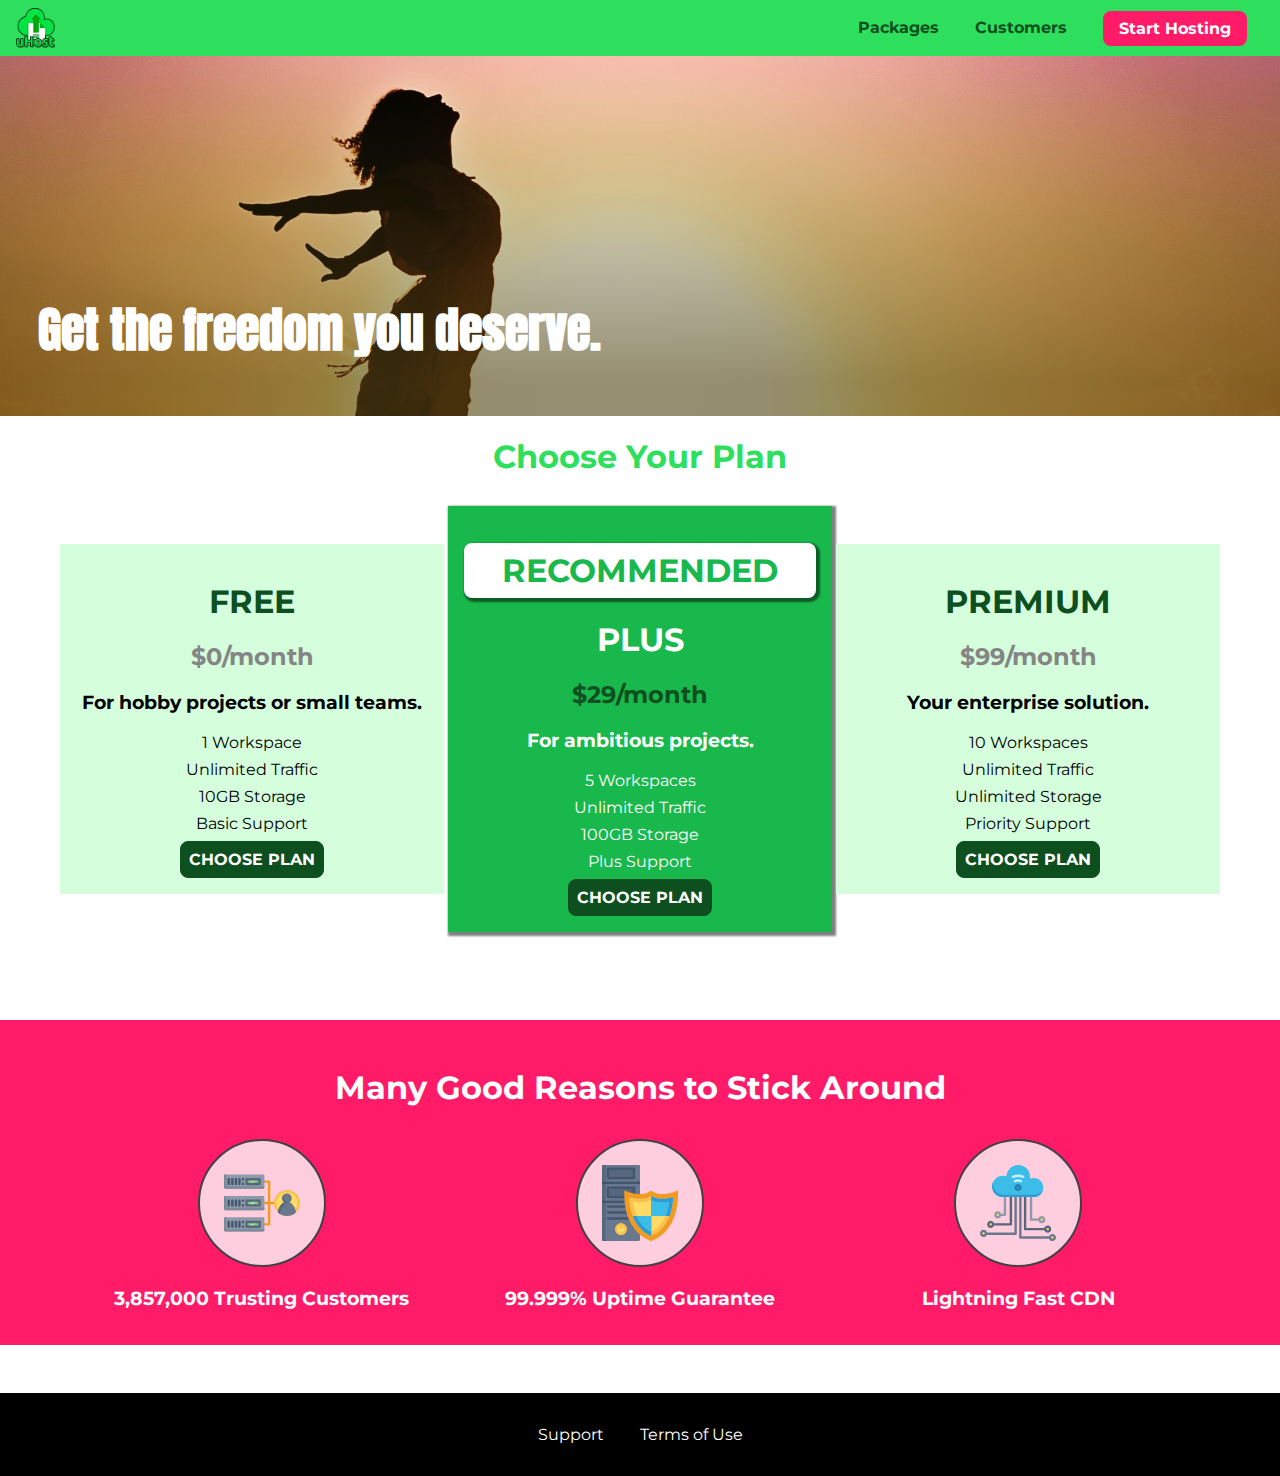
==== commit 241b4e48: "section 9 and 10" ====
--- a/index.html
+++ b/index.html
@@ -3,6 +3,7 @@
   <head>
     <meta charset="UTF-8" />
     <meta http-equiv="X-UA-Compatible" content="ie=edge" />
+    <meta name="viewport" content="width=device-width, initial-scale=1.0" />
     <title>uHost</title>
     <link rel="shortcut icon" href="./images/favicon.png" />
     <link
@@ -18,8 +19,22 @@
   </head>
   <body>
     <div class="backdrop"></div>
+    <div class="modal">
+      <h1 class="modal__title">Do you want to continue?</h1>
+      <div class="modal__actions">
+        <a href="start-hosting/index.html" class="modal__action">Yes!</a>
+        <button class="modal__action modal__action--negative" type="button">
+          No!
+        </button>
+      </div>
+    </div>
     <header class="main-header">
       <div>
+        <button class="toggle-button">
+          <span class="toggle-button__bar"></span>
+          <span class="toggle-button__bar"></span>
+          <span class="toggle-button__bar"></span>
+        </button>
         <a href="index.html" class="main-header__brand">
           <img
             src="./images/uhost-icon.png"
@@ -42,6 +57,19 @@
         </ul>
       </nav>
     </header>
+    <nav class="mobile-nav">
+      <ul class="mobile-nav__items">
+        <li class="mobile-nav__item">
+          <a href="packages/index.html">Packages</a>
+        </li>
+        <li class="mobile-nav__item">
+          <a href="customers/index.html">Customers</a>
+        </li>
+        <li class="mobile-nav__item mobile-nav__item--cta">
+          <a href="start-hosting/index.html">Start Hosting</a>
+        </li>
+      </ul>
+    </nav>
     <main>
       <section id="product-overview">
         <h1>Get the freedom you deserve.</h1>
@@ -504,5 +532,6 @@
         </ul>
       </nav>
     </footer>
+    <script src="shared.js"></script>
   </body>
 </html>
--- a/shared.css
+++ b/shared.css
@@ -3,8 +3,13 @@
 }
 
 body {
-  font-family: 'Montserrat', sans-serif;
+  font-family: "Montserrat", sans-serif;
   margin: 0;
+}
+
+main {
+  min-height: calc(100vh - 3.5rem - 8rem);
+  margin-top: 3.5rem;
 }
 
 .backdrop {
@@ -15,7 +20,7 @@
   z-index: 100;
   width: 100vw;
   height: 100vh;
-  background: rgba(0,0,0,0.5);
+  background: rgba(0, 0, 0, 0.5);
 }
 
 .main-header {
@@ -33,14 +38,36 @@
   vertical-align: middle;
 }
 
+.toggle-button {
+  width: 3rem;
+  background: transparent;
+  border: none;
+  cursor: pointer;
+  padding-top: 0;
+  padding-bottom: 0;
+  vertical-align: middle;
+}
+
+.toggle-button:focus {
+  outline: none;
+}
+
+.toggle-button__bar {
+  width: 100%;
+  height: 0.2rem;
+  background: black;
+  display: block;
+  margin: 0.6rem 0;
+}
+
 .main-header__brand {
   color: #0e4f1f;
   text-decoration: none;
   font-weight: bold;
-  font-size: 1.5rem;
-  height: 1.5rem;
+  height: 2.5rem;
   /* width: 20px; */
   display: inline-block;
+  vertical-align: middle;
 }
 
 .main-header__brand img {
@@ -49,10 +76,7 @@
 }
 
 .main-nav {
-  display: inline-block;
-  text-align: right;
-  width: calc(100% - 74px);
-  vertical-align: middle;
+  display: none;
 }
 
 .main-nav__items {
@@ -66,7 +90,8 @@
   margin: 0 1rem;
 }
 
-.main-nav__item a {
+.main-nav__item a,
+.mobile-nav__item a {
   text-decoration: none;
   color: #0e4f1f;
   font-weight: bold;
@@ -79,7 +104,8 @@
   border-bottom: 5px solid white;
 }
 
-.main-nav__item--cta a {
+.main-nav__item--cta a,
+.mobile-nav__item--cta a {
   color: white;
   background: #ff1b68;
   padding: 0.5rem 1rem;
@@ -87,10 +113,25 @@
 }
 
 .main-nav__item--cta a:hover,
-.main-nav__item--cta a:active {
+.main-nav__item--cta a:active,
+.mobile-nav__item--cta a:hover,
+.mobile-nav__item--cta a:active {
   color: #ff1b68;
   background: white;
   border: none;
+}
+
+@media (min-width: 40rem) {
+  .toggle-button {
+    display: none;
+  }
+
+  .main-nav {
+    display: inline-block;
+    text-align: right;
+    width: calc(100% - 44px);
+    vertical-align: middle;
+  }
 }
 
 .main-footer {
@@ -107,8 +148,8 @@
 }
 
 .main-footer__link {
-  display: inline-block;
-  margin: 0 1rem;
+  display: block;
+  margin: 1rem 0;
 }
 
 .main-footer__link a {
@@ -119,6 +160,34 @@
 .main-footer__link a:hover,
 .main-footer__link a:active {
   color: #ccc;
+}
+
+.mobile-nav {
+  display: none;
+  position: fixed;
+  z-index: 101;
+  top: 0;
+  left: 0;
+  background: white;
+  width: 80%;
+  height: 100vh;
+}
+
+.mobile-nav__items {
+  width: 90%;
+  height: 100%;
+  list-style: none;
+  margin: 10% auto;
+  padding: 0;
+  text-align: center;
+}
+
+.mobile-nav__item {
+  margin: 1rem 0;
+}
+
+.mobile-nav__item a {
+  font-size: 1.5rem;
 }
 
 .button {
@@ -141,3 +210,14 @@
 .button:focus {
   outline: none;
 }
+
+.open {
+    display: block !important;
+}
+
+@media (min-width: 40rem) {
+  .main-footer__link {
+    display: inline-block;
+    margin: 0 1rem;
+  }
+}
--- a/main.css
+++ b/main.css
@@ -1,6 +1,6 @@
 #product-overview {
     background: linear-gradient(to top, rgba(80, 68, 18, 0.6) 10%, transparent),
-      url("images/freedom.jpg") left 10% bottom 20%/cover no-repeat border-box,
+      url("images/freedom.jpg") center/cover no-repeat border-box,
       #ff1b68;
     /* background-image: url("freedom.jpg");
       background-size: cover;
@@ -12,16 +12,11 @@
     /* background-image: radial-gradient(ellipse farthest-corner at 20% 50%, red, blue 70%, green); */
     width: 100vw;
     /* height: 528px; */
-    height: 33vh;
-    margin-top: 2.75rem;
+    height: 33vh;    
     /* border: 5px dashed red; */
     position: relative;
-  }
-  
-  .section-title {
-    color: #2ddf5c;
-    text-align: center;
-  }
+  } 
+
   
   #product-overview h1 {
     color: white;
@@ -29,28 +24,39 @@
     position: absolute;
     bottom: 5%;
     left: 3%;
-  }
-  
-  .plan__list {
-    width: 80%;
-    margin: auto;
-    text-align: center;
-  }
+    font-size: 1.6rem;
+  }
+
+  @media (min-width: 40rem) and (min-height: 40rem) {
+    #product-overview {
+      height: 40vh;
+      background-position: 50% 25%;
+    }
+    #product-overview h1 {
+      font-size: 3rem;
+    }
+  }
+
+
+  .section-title {
+    color: #2ddf5c;
+    text-align: center;
+  }
+
   
   .plan {
     background: #d5ffdc;
     text-align: center;
     padding: 1rem;
-    margin: 0.5rem;
+    margin: 0.5rem 0;    
     display: inline-block;
-    width: 30%;
-    vertical-align: middle;
+    width: 100%;    
   }
   
   .plan--highlighted {
     background: #19b84c;
     color: white;
-    box-shadow: 2px 2px 2px 2px rgba(0, 0, 0, 0.5);
+    /* box-shadow: 2px 2px 2px 2px rgba(0, 0, 0, 0.5); */
   }
   
   .plan__annotation {
@@ -86,6 +92,25 @@
   .plan__feature {
     margin: 0.5rem 0;
   }
+
+  @media (min-width: 40rem) {         
+
+    .plan__list {
+      width: 100%;    
+      text-align: center;
+    }
+    .plan {
+      display: inline-block;
+      width: 30%;
+      vertical-align: middle;
+      min-width: 13rem;
+      max-width: 25rem;
+    }
+
+    .plan--highlighted {     
+      box-shadow: 2px 2px 2px 2px rgba(0, 0, 0, 0.5);
+    }
+  }
   
   #key-features {
     background: #ff1b68;
@@ -106,9 +131,7 @@
   }
   
   .key-feature {
-    display: inline-block;
-    width: 30%;
-    vertical-align: top;
+    
   }
   
   .key-feature__image {
@@ -127,8 +150,65 @@
     color: white;
     font-size: 1.2rem;
   }
+
+  @media (min-width: 40rem) {
+    .key-feature {    
+      display: inline-block;
+      width: 30%;
+      max-width: 25rem;
+      vertical-align: top;     
+    }
+  }
   
   /* h1 {
       font-family: sans-serif;
   } */
-  +  
+  .modal {
+    position: fixed;
+    display: none;        
+    z-index: 200;
+    top: 20%;
+    left: 30%;
+    width: 40%;
+    background: white;
+    padding: 1rem;
+    border: 1px solid #ccc;
+    box-shadow: 1px 1px 1px rgba(0, 0, 0, 0.5);
+  }
+  
+  .modal__title {
+    text-align: center;
+    margin: 0 0 1rem 0;
+  }
+  
+  .modal__actions {
+    text-align: center;
+  }
+  
+  .modal__action {
+    border: 1px solid #0e4f1f;
+    background: #0e4f1f;
+    text-decoration: none;
+    color: white;
+    font: inherit;
+    padding: 0.5rem 1rem;
+    cursor: pointer;
+  }
+  
+  .modal__action:hover,
+  .modal__action:active {
+    background: #2ddf5c;
+    border-color: #2ddf5c;
+  }
+  
+  .modal__action--negative {
+    background: red;
+    border-color: red;
+  }
+  
+  .modal__action--negative:hover,
+  .modal__action--negative:active {
+    background: #ff5454;
+    border-color: #ff5454;
+  }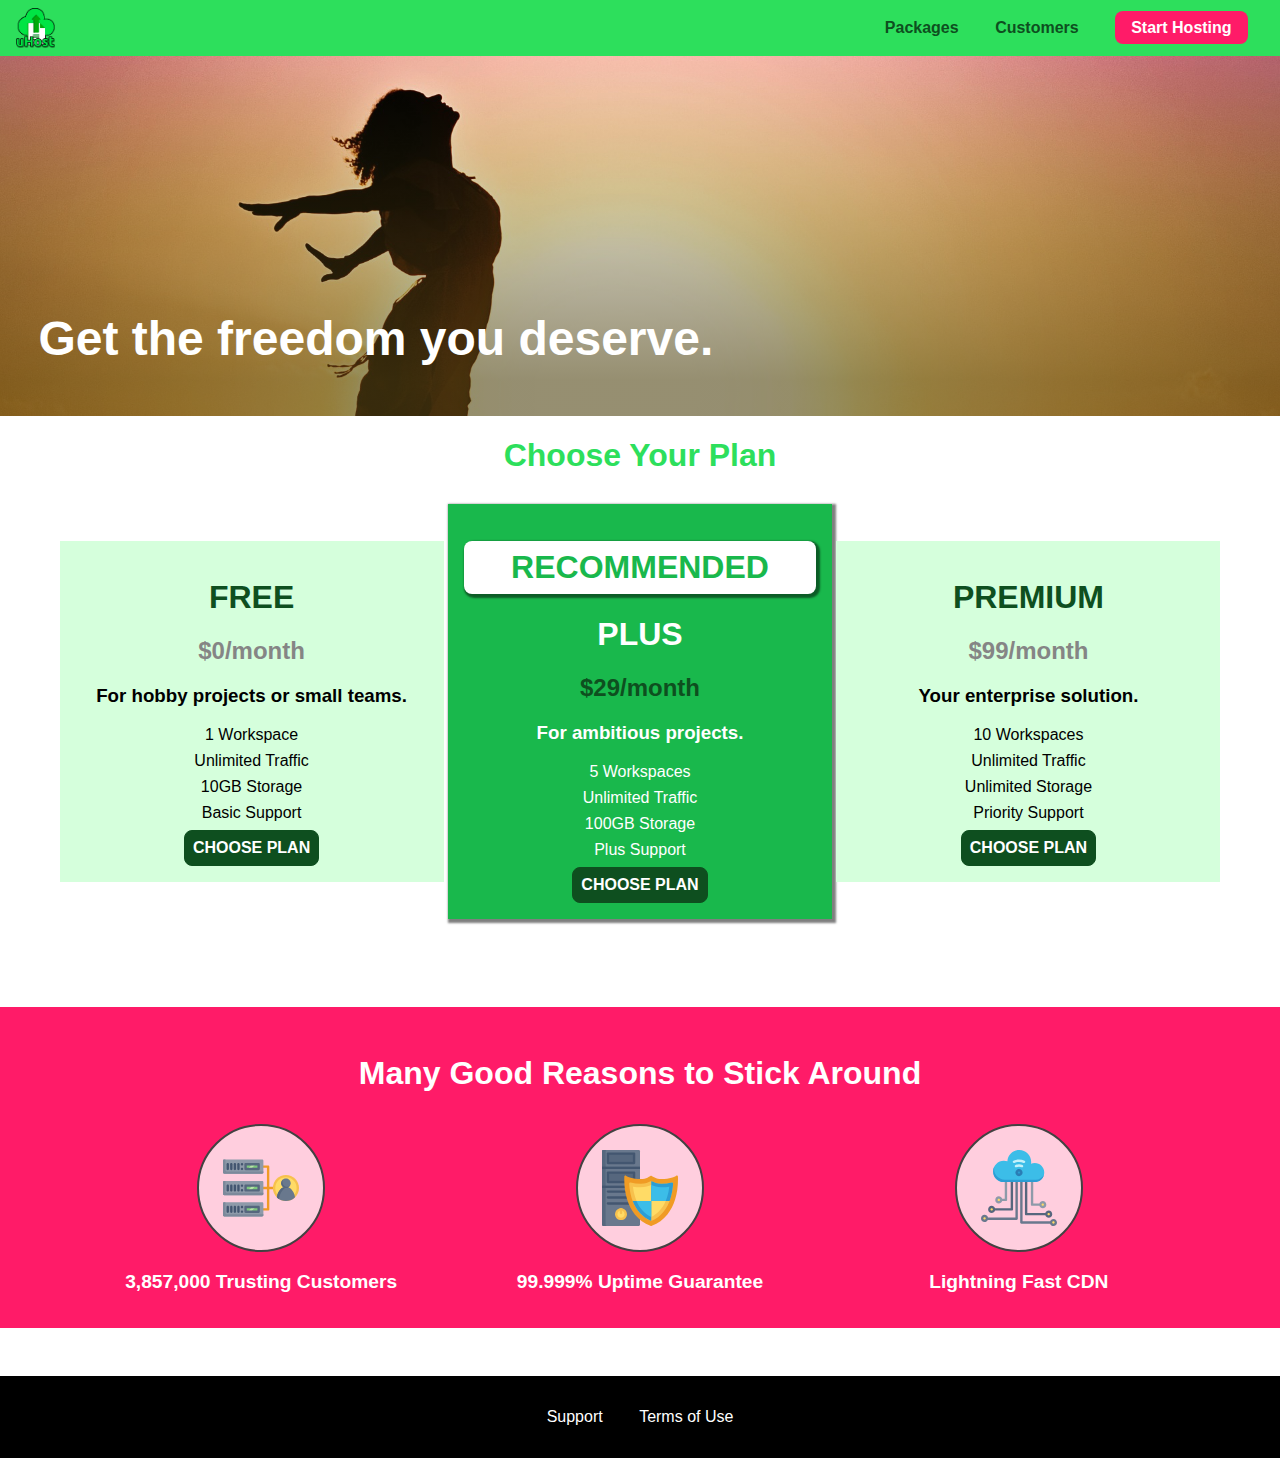
==== commit dcdb0cc7: "font ont styling - section 12" ====
--- a/index.html
+++ b/index.html
@@ -5,15 +5,7 @@
     <meta http-equiv="X-UA-Compatible" content="ie=edge" />
     <meta name="viewport" content="width=device-width, initial-scale=1.0" />
     <title>uHost</title>
-    <link rel="shortcut icon" href="./images/favicon.png" />
-    <link
-      href="https://fonts.googleapis.com/css?family=Anton"
-      rel="stylesheet"
-    />
-    <link
-      href="https://fonts.googleapis.com/css?family=Montserrat:400,700"
-      rel="stylesheet"
-    />
+    <link rel="shortcut icon" href="./images/favicon.png" />    
     <link rel="stylesheet" href="./shared.css" />
     <link rel="stylesheet" href="./main.css" />
   </head>
--- a/shared.css
+++ b/shared.css
@@ -207,6 +207,13 @@
   color: #0e4f1f;
 }
 
+.button[disabled] {
+  cursor: not-allowed;
+  border: #a1a1a1;
+  background: #ccc;
+  color: #a1a1a1;
+}
+
 .button:focus {
   outline: none;
 }
